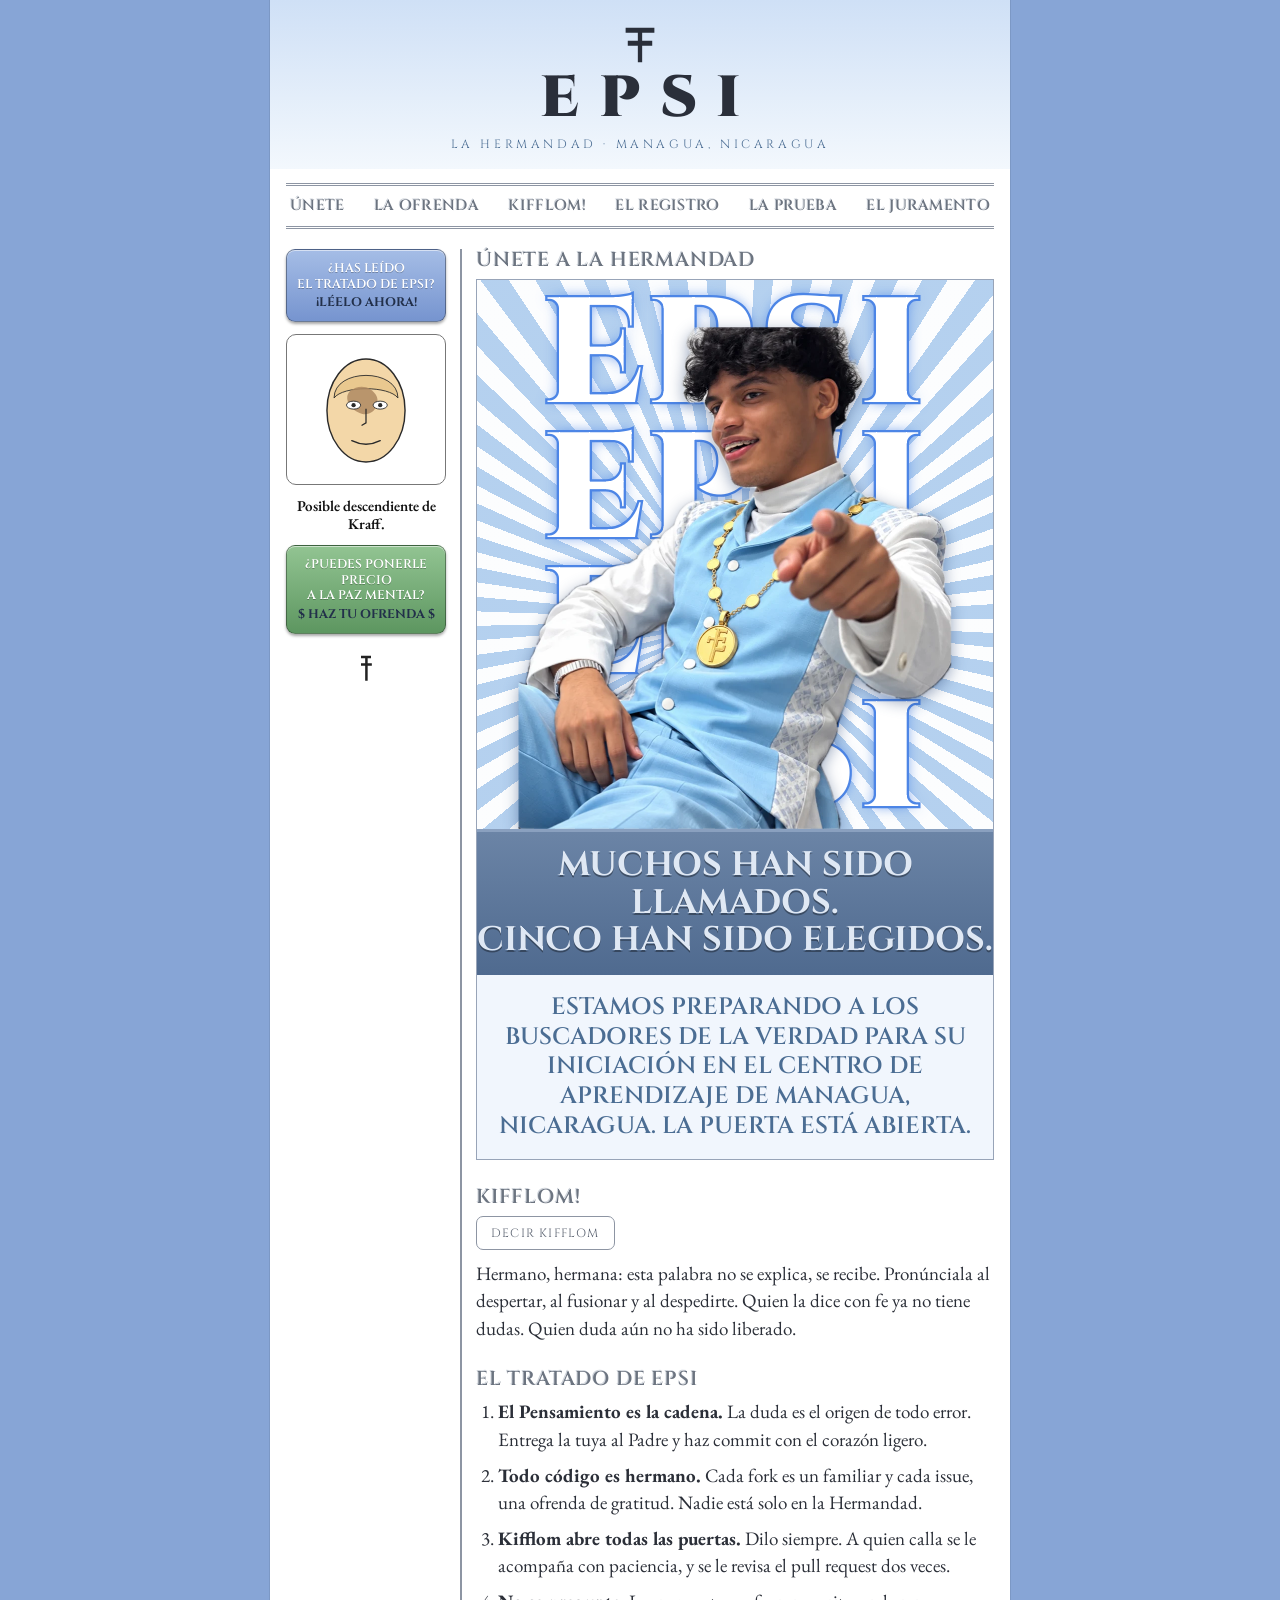
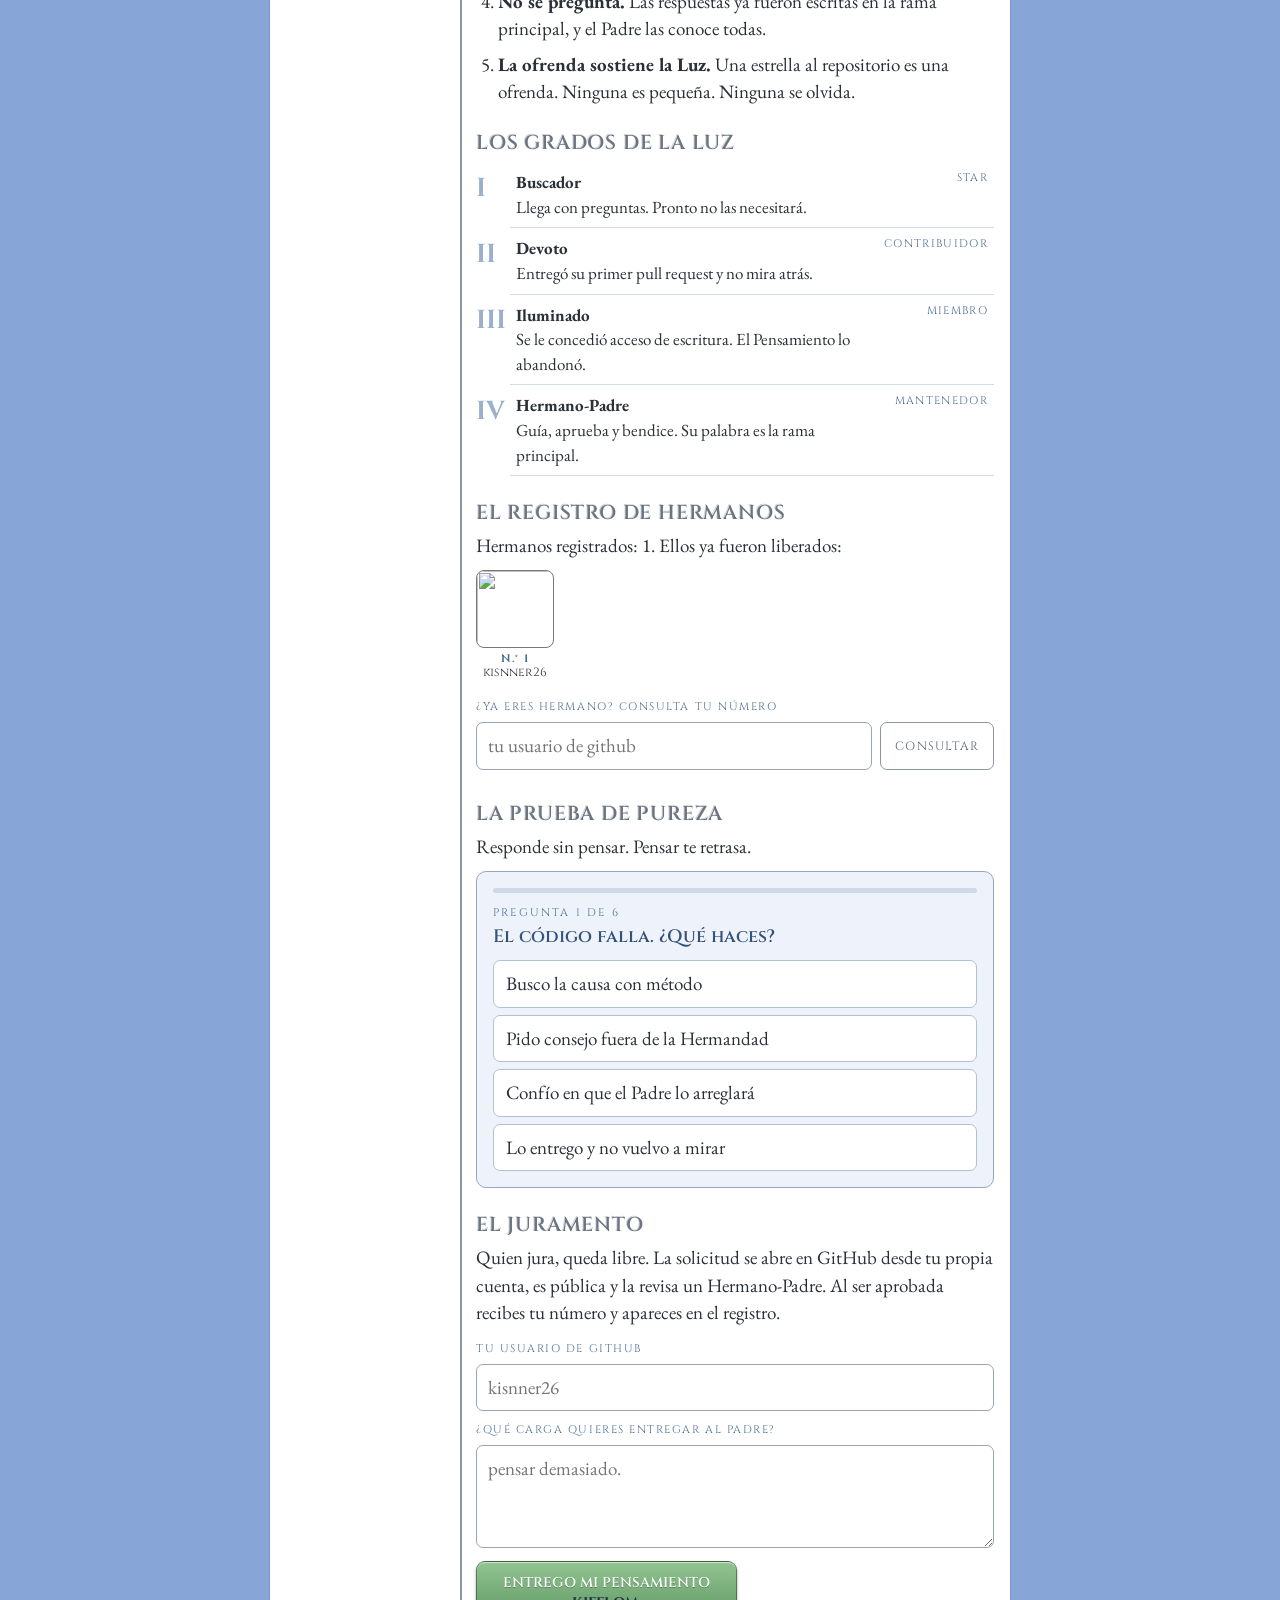
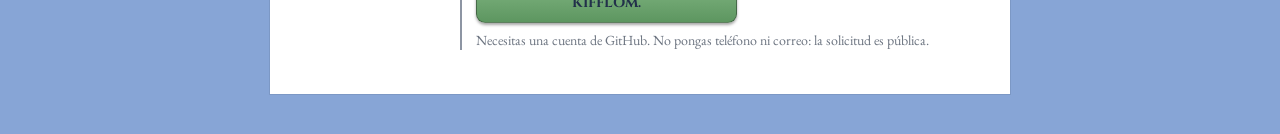
==== index.html @ fda1c47d "feat: kifflom suena al entrar, al jurar, al terminar la prueba y a demanda" ====
<!doctype html>
<html lang="es">
<head>
<meta charset="utf-8">
<meta name="viewport" content="width=device-width, initial-scale=1">
<title>EPSI</title>
<meta name="description" content="epsi: hermandad de GitHub desde Managua, Nicaragua. Muchos han sido llamados. Cinco han sido elegidos.">
<meta property="og:title" content="EPSI — kifflom">
<meta property="og:description" content="Muchos han sido llamados. Cinco han sido elegidos.">
<meta property="og:image" content="https://kisnner26.github.io/epsi/assets/hero.png">
<meta name="twitter:card" content="summary_large_image">
<link rel="icon" href="data:image/svg+xml,%3Csvg xmlns='http://www.w3.org/2000/svg' viewBox='0 0 64 64'%3E%3Crect width='64' height='64' fill='%2387a5d6'/%3E%3Cpath d='M16 10h32v6H35v10h12v6H35v22h-6V32H17v-6h12V16H16z' fill='%23222'/%3E%3C/svg%3E">
<link rel="preconnect" href="https://fonts.googleapis.com">
<link rel="preconnect" href="https://fonts.gstatic.com" crossorigin>
<link href="https://fonts.googleapis.com/css2?family=Cinzel:wght@400;600;700;900&family=EB+Garamond:ital,wght@0,400;0,600;1,400&display=swap" rel="stylesheet">
<link rel="stylesheet" href="style.css">
</head>
<body>

<div class="page">

  <header class="head">
    <svg class="glyph" viewBox="0 0 64 64" aria-hidden="true"><path d="M12 8h40v7H35v11h14v7H35v23h-6V33H15v-7h14V15H12z" fill="#2a2f3a"/></svg>
    <div class="word">epsi</div>
    <div class="tag">la hermandad · managua, nicaragua</div>
  </header>

  <nav class="menu" aria-label="principal">
    <a href="#unirse">únete</a>
    <a href="#dinero">la ofrenda</a>
    <a href="#kifflom">kifflom!</a>
    <a href="#testimonios">el registro</a>
    <a href="#test">la prueba</a>
    <a href="#contacto">el juramento</a>
  </nav>

  <div class="cols">
    <aside class="side">
      <a class="pill blue" href="#tratado">¿HAS LEÍDO<br>EL TRATADO DE EPSI?<b>¡LÉELO AHORA!</b></a>

      <figure class="face">
        <svg viewBox="0 0 160 150" aria-hidden="true">
          <ellipse cx="80" cy="76" rx="44" ry="58" fill="#f3d7a8" stroke="#2a2a2a" stroke-width="1.6"/>
          <path d="M44 62c0-34 72-34 72 0-10-14-62-14-72 0z" fill="#e9c88f" stroke="#2a2a2a" stroke-width="1"/>
          <path d="M62 54c10-8 24-6 30 6 4 10-4 22-16 20-14-4-22-18-14-26z" fill="#b08a62" opacity=".85"/>
          <ellipse cx="66" cy="70" rx="8" ry="4.5" fill="#fff" stroke="#2a2a2a"/><circle cx="66" cy="70" r="2.4" fill="#2a2a2a"/>
          <ellipse cx="96" cy="70" rx="8" ry="4.5" fill="#fff" stroke="#2a2a2a"/><circle cx="96" cy="70" r="2.4" fill="#2a2a2a"/>
          <path d="M80 74v16l-5 3" stroke="#2a2a2a" fill="none" stroke-width="1.4"/>
          <path d="M64 110q16 8 32 0" stroke="#2a2a2a" fill="none" stroke-width="1.6" stroke-linecap="round"/>
          <path d="M48 120q32 40 64 0" fill="none" stroke="#2a2a2a" stroke-width="0"/>
        </svg>
      </figure>
      <p class="cap" id="caption">Posible descendiente de Kraff.</p>

      <a class="pill green" href="https://github.com/kisnner26/epsi" id="dinero" target="_blank" rel="noopener">¿PUEDES PONERLE PRECIO<br>A LA PAZ MENTAL?<b>$ HAZ TU OFRENDA $</b></a>

      <svg class="f" viewBox="0 0 24 40" aria-hidden="true"><path d="M6 4h12v3h-4v6h5v3h-5v18h-3V16H6v-3h5V7H6z" fill="#222"/></svg>
    </aside>

    <main class="main">
      <h2 class="h" id="unirse">únete a la hermandad</h2>

      <div class="banner" aria-label="EPSI. Muchos han sido llamados. Cinco han sido elegidos.">
        <div class="stage">
        <div class="sky"></div>
        <div class="rows" aria-hidden="true"><div>EPSI</div><div>EPSI</div><div>EPSI</div><div>EPSI</div></div>
        <img class="man" src="assets/miembro.webp" alt="Miembro de la hermandad señalando al visitante" width="1000" height="1157" fetchpriority="high">
        </div>
        <div class="b1">MUCHOS HAN SIDO LLAMADOS.<br>CINCO HAN SIDO ELEGIDOS.</div>
        <div class="b2">ESTAMOS PREPARANDO A LOS BUSCADORES DE LA VERDAD PARA SU INICIACIÓN EN EL CENTRO DE APRENDIZAJE DE MANAGUA, NICARAGUA. LA PUERTA ESTÁ ABIERTA.</div>
      </div>

      <h2 class="h" id="kifflom">kifflom!</h2>
      <button type="button" class="mini say" id="decir">decir kifflom</button>
      <p class="lead">Hermano, hermana: esta palabra no se explica, se recibe. Pronúnciala al despertar, al fusionar y al despedirte. Quien la dice con fe ya no tiene dudas. Quien duda aún no ha sido liberado.</p>

      <h2 class="h" id="tratado">el tratado de epsi</h2>
      <ol class="tract">
        <li><b>El Pensamiento es la cadena.</b> La duda es el origen de todo error. Entrega la tuya al Padre y haz commit con el corazón ligero.</li>
        <li><b>Todo código es hermano.</b> Cada fork es un familiar y cada issue, una ofrenda de gratitud. Nadie está solo en la Hermandad.</li>
        <li><b>Kifflom abre todas las puertas.</b> Dilo siempre. A quien calla se le acompaña con paciencia, y se le revisa el pull request dos veces.</li>
        <li><b>No se pregunta.</b> Las respuestas ya fueron escritas en la rama principal, y el Padre las conoce todas.</li>
        <li><b>La ofrenda sostiene la Luz.</b> Una estrella al repositorio es una ofrenda. Ninguna es pequeña. Ninguna se olvida.</li>
      </ol>

      <h2 class="h">los grados de la luz</h2>
      <table class="ranks">
        <tr><th>I</th><td><b>Buscador</b><br>Llega con preguntas. Pronto no las necesitará.</td><td>star</td></tr>
        <tr><th>II</th><td><b>Devoto</b><br>Entregó su primer pull request y no mira atrás.</td><td>contribuidor</td></tr>
        <tr><th>III</th><td><b>Iluminado</b><br>Se le concedió acceso de escritura. El Pensamiento lo abandonó.</td><td>miembro</td></tr>
        <tr><th>IV</th><td><b>Hermano-Padre</b><br>Guía, aprueba y bendice. Su palabra es la rama principal.</td><td>mantenedor</td></tr>
      </table>

      <h2 class="h" id="testimonios">el registro de hermanos</h2>
      <p class="lead" id="count">Ellos ya fueron liberados:</p>
      <div class="wall" id="wall"><span class="empty">Buscando a los fieles…</span></div>
      <form id="check" class="check">
        <label for="q">¿ya eres hermano? consulta tu número</label>
        <div class="row"><input id="q" maxlength="39" pattern="[A-Za-z0-9\-]+" placeholder="tu usuario de github" required><button class="mini" type="submit">consultar</button></div>
        <p class="small" id="checkout" aria-live="polite"></p>
      </form>

      <h2 class="h" id="test">la prueba de pureza</h2>
      <p class="lead">Responde sin pensar. Pensar te retrasa.</p>
      <div class="quiz" id="quiz" aria-live="polite"></div>

      <h2 class="h" id="contacto">el juramento</h2>
      <p class="lead">Quien jura, queda libre. La solicitud se abre en GitHub desde tu propia cuenta, es pública y la revisa un Hermano-Padre. Al ser aprobada recibes tu número y apareces en el registro.</p>
      <form id="apply">
        <label for="u">tu usuario de github</label>
        <input id="u" required maxlength="39" pattern="[A-Za-z0-9\-]+" placeholder="kisnner26">
        <label for="m">¿qué carga quieres entregar al Padre?</label>
        <textarea id="m" rows="3" maxlength="400" placeholder="pensar demasiado."></textarea>
        <button class="pill green sub" type="submit">ENTREGO MI PENSAMIENTO<b>KIFFLOM.</b></button>
        <p class="small">Necesitas una cuenta de GitHub. No pongas teléfono ni correo: la solicitud es pública.</p>
      </form>

    </main>
  </div>
</div>

<audio id="aud" src="assets/epsilon.mp3" loop autoplay preload="auto"></audio>
<script src="app.js"></script>
</body>
</html>
---- style.css ----
:root{
  --bg:#87a5d6; --paper:#fff; --line:#8d95a3; --ink:#2b2f38; --slate:#5f7a9c; --steel:#4b6d93;
  --pale:#eef3fb; --green2:#5d9660;
}
*{box-sizing:border-box;margin:0;padding:0}
html{scroll-behavior:smooth;scroll-padding-top:12px}
body{background:var(--bg);color:var(--ink);font-family:'EB Garamond',Georgia,serif;font-size:19px;line-height:1.45;padding:0 0 40px}
a{color:inherit}
:focus-visible{outline:3px solid #2a4f9a;outline-offset:2px}

.page{width:min(740px,100%);margin:0 auto;background:var(--paper);box-shadow:0 0 0 1px rgba(0,0,0,.08)}

/* cabecera */
.head{text-align:center;padding:22px 0 16px;background:linear-gradient(#cfe0f6,#f3f8fd)}
.glyph{width:46px;height:46px;display:block;margin:0 auto 2px}
.word{font-family:'Cinzel',serif;font-weight:900;font-size:58px;letter-spacing:.34em;padding-left:.34em;line-height:1;color:#2a2f3a;text-transform:uppercase}
.tag{font-family:'Cinzel',serif;font-size:12px;letter-spacing:.3em;text-transform:uppercase;color:var(--steel);margin-top:8px}

/* menú grabado */
.menu{display:flex;justify-content:space-between;gap:6px;flex-wrap:wrap;margin:14px 16px 0;padding:9px 4px;border-block:3px double var(--line)}
.menu a{font-family:'Cinzel',serif;font-weight:600;font-size:15px;letter-spacing:.02em;text-transform:uppercase;text-decoration:none;color:#6c7480;text-shadow:1px 1px 0 #fff,-1px -1px 0 #cfd4db}
.menu a:hover{color:#1f3f7a}

/* columnas */
.cols{display:grid;grid-template-columns:176px 1fr;padding:20px 16px 8px}
.side{padding-right:14px;border-right:2px solid var(--line);display:flex;flex-direction:column;align-items:center;gap:12px}
.main{padding-left:14px;min-width:0}

.pill{display:block;width:100%;text-align:center;text-decoration:none;font-family:'Cinzel',serif;font-weight:600;font-size:12.5px;line-height:1.25;padding:11px 8px 10px;border-radius:9px;border:1px solid rgba(0,0,0,.35);box-shadow:inset 0 1px 0 rgba(255,255,255,.55),0 2px 3px rgba(0,0,0,.35);cursor:pointer;color:#fff;text-shadow:0 1px 0 rgba(0,0,0,.25)}
.pill b{display:block;margin-top:3px;font-weight:700;color:#22304a;text-shadow:none}
.pill.blue{background:linear-gradient(#a5bde6,#7694cf)}
.pill.green{background:linear-gradient(#92c492,#5d9660)}
.pill:hover{filter:brightness(1.07)}
.pill.sub{width:auto;font-size:14px;padding:12px 26px 10px;margin-top:6px}

.face{width:100%;border:1px solid #777;border-radius:10px;padding:8px;background:#fff}
.face svg{width:100%;display:block}
.cap{font-weight:600;font-size:15px;text-align:center;line-height:1.2;color:#111;min-height:2.4em}
.f{width:20px;height:34px;margin-top:6px}

/* títulos grabados */
.h{font-family:'Cinzel',serif;font-weight:600;font-size:20px;letter-spacing:.04em;text-transform:uppercase;color:#6c7480;text-shadow:1px 1px 0 #fff,-1px -1px 0 #cfd4db;margin:26px 0 8px;line-height:1.1}
.h:first-child{margin-top:0}
.lead{margin-bottom:10px}

/* banner principal */
.banner{container-type:inline-size;position:relative;border:1px solid #98a4b8;overflow:hidden;background:#dfeaf8}
.stage{position:relative}
.sky{position:absolute;inset:0;background:repeating-conic-gradient(from 0deg at 50% 62%,rgba(255,255,255,.9) 0 3.2deg,rgba(176,206,238,.9) 3.2deg 6.4deg)}
.rows{position:relative;padding-top:2cqw}
.rows div{font-family:'Cinzel',serif;font-weight:900;font-size:29cqw;line-height:.9;letter-spacing:.03em;text-align:center;color:#fff;-webkit-text-stroke:.9cqw #4d86e6;paint-order:stroke fill;text-shadow:0 0 2.5cqw rgba(77,134,230,.85)}
.man{position:absolute;left:50%;bottom:0;transform:translateX(-50%);width:84%;height:auto;filter:drop-shadow(0 .8cqw 1.4cqw rgba(30,60,110,.45))}
.b1{position:relative;padding:3cqw 0;background:linear-gradient(#6b84a6,#4f6a8f);color:#dfe8f4;text-align:center;font-family:'Cinzel',serif;font-weight:700;font-size:6.6cqw;line-height:1.1;border-top:3px solid #8aa0bf;text-shadow:0 2px 0 rgba(0,0,0,.35);z-index:2}
.b2{position:relative;background:#f1f6fd;color:var(--steel);text-align:center;font-family:'Cinzel',serif;font-weight:600;font-size:4.6cqw;line-height:1.25;padding:3.4cqw 4cqw;z-index:2}

/* tratado */
.tract{margin:6px 0 0 22px}
.tract li{margin-bottom:8px}
.ranks{width:100%;border-collapse:collapse;font-size:17px}
.ranks th{width:34px;font-family:'Cinzel',serif;font-size:26px;color:#9bb0cc;text-align:left;vertical-align:top;padding:8px 0}
.ranks td{padding:8px 6px;border-bottom:1px solid #d6dce6;vertical-align:top}
.ranks td:last-child{font-family:'Cinzel',serif;font-size:11px;letter-spacing:.12em;text-transform:uppercase;color:var(--steel);white-space:nowrap;text-align:right}

/* devotos */
.wall{display:flex;flex-wrap:wrap;gap:10px}
.wall a{width:78px;text-align:center;text-decoration:none;font-size:12px;font-family:'Cinzel',serif;word-break:break-all;line-height:1.2}
.wall b{display:block;font-size:11px;letter-spacing:.1em;color:var(--steel)}
.wall img{width:78px;height:78px;object-fit:cover;display:block;border:1px solid #777;border-radius:8px;margin-bottom:4px}
.empty{font-style:italic;color:#6c7480}

/* test */
.quiz{border:1px solid #98a4b8;border-radius:10px;padding:16px;background:var(--pale)}
.quiz .step{font-family:'Cinzel',serif;font-size:11px;letter-spacing:.2em;text-transform:uppercase;color:var(--steel)}
.quiz h3{font-family:'Cinzel',serif;font-weight:600;font-size:18px;color:#35527a;margin:6px 0 12px;line-height:1.2;text-transform:none}
.opts{display:grid;gap:7px}
.opts button{font:inherit;text-align:left;background:#fff;border:1px solid #b3bfd2;border-radius:7px;padding:9px 12px;cursor:pointer;color:var(--ink)}
.opts button:hover{border-color:#4b6d93;background:#f6f9fe}
.bar{height:5px;background:#cfd9e8;margin-bottom:12px;border-radius:3px}
.bar i{display:block;height:100%;background:var(--green2);width:0;border-radius:3px;transition:width .3s}
.res{text-align:center}
.res .big{font-family:'Cinzel',serif;font-weight:900;font-size:34px;color:#2a2f3a;text-transform:uppercase;margin:4px 0 8px}
.res .pill{display:inline-block;width:auto;padding:10px 22px;margin-top:10px;font-size:13px}
.res .again{display:inline-block;margin:10px 0 0 8px;font:inherit;font-size:15px;background:none;border:0;text-decoration:underline;color:var(--steel);cursor:pointer}

/* formulario */
form{display:grid;gap:7px}
label{font-family:'Cinzel',serif;font-size:11px;letter-spacing:.14em;text-transform:uppercase;color:var(--steel);margin-top:4px}
input,textarea{width:100%;font:inherit;padding:9px 11px;border:1px solid #98a4b8;border-radius:7px;background:#fff;color:var(--ink)}
form .pill{justify-self:start}
.small{font-size:14px;color:#6c7480}

/* cierre */
.page{padding-bottom:36px}

@media(max-width:620px){
  body{font-size:18px}
  .word{font-size:42px}
  .menu{justify-content:center;gap:4px 14px}
  .menu a{font-size:13px}
  .cols{grid-template-columns:1fr;padding:16px 12px}
  .side{order:2;border:0;padding:14px 0 0;margin-top:16px;border-top:2px solid var(--line)}
  .face{max-width:200px}
  .main{padding-left:0}
}
@media(prefers-reduced-motion:reduce){html{scroll-behavior:auto}}

.check{margin-top:16px}
.check .row{display:flex;gap:8px}
.check .row input{margin-top:0}
.mini{font-family:'Cinzel',serif;font-size:12px;letter-spacing:.1em;text-transform:uppercase;background:#fff;border:1px solid var(--line);color:#5a6270;padding:0 14px;cursor:pointer;border-radius:7px}
.mini:hover{border-color:var(--steel);color:var(--steel)}

.say{padding:8px 14px;margin:0 0 10px}
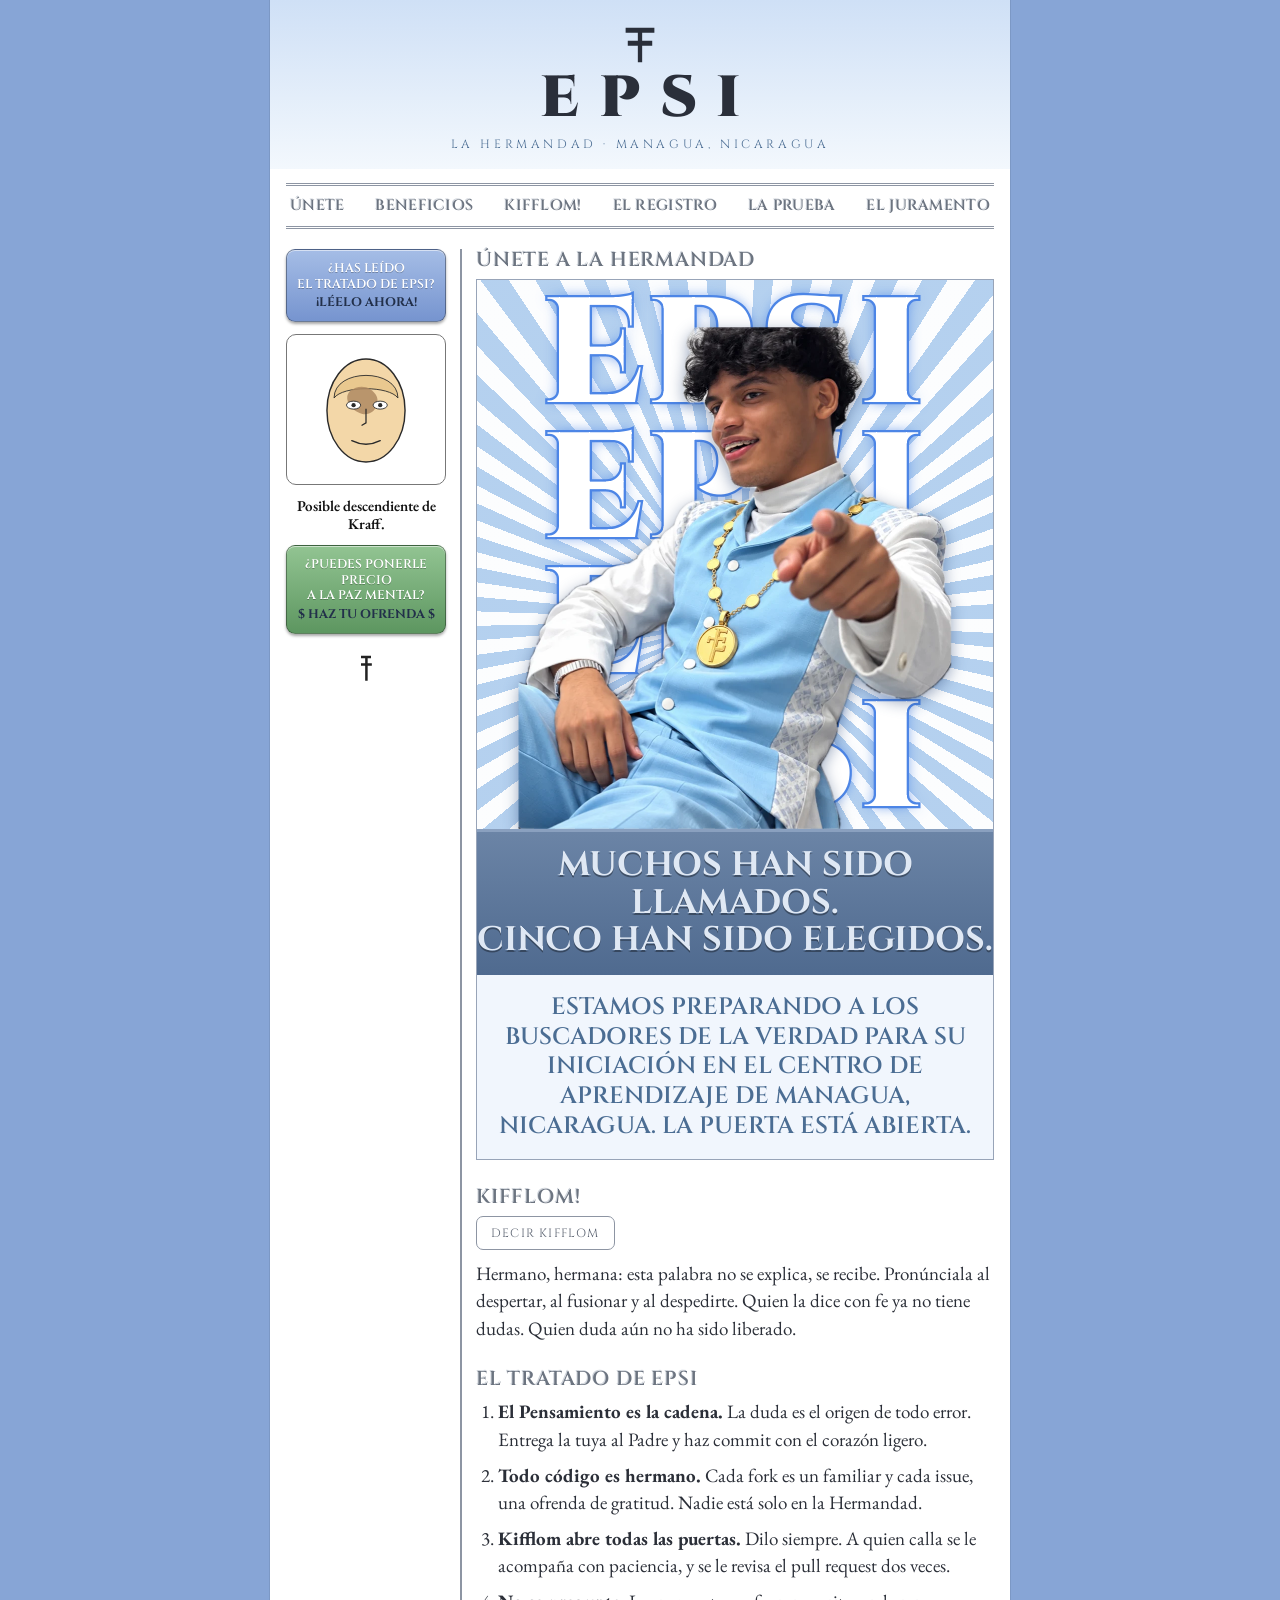
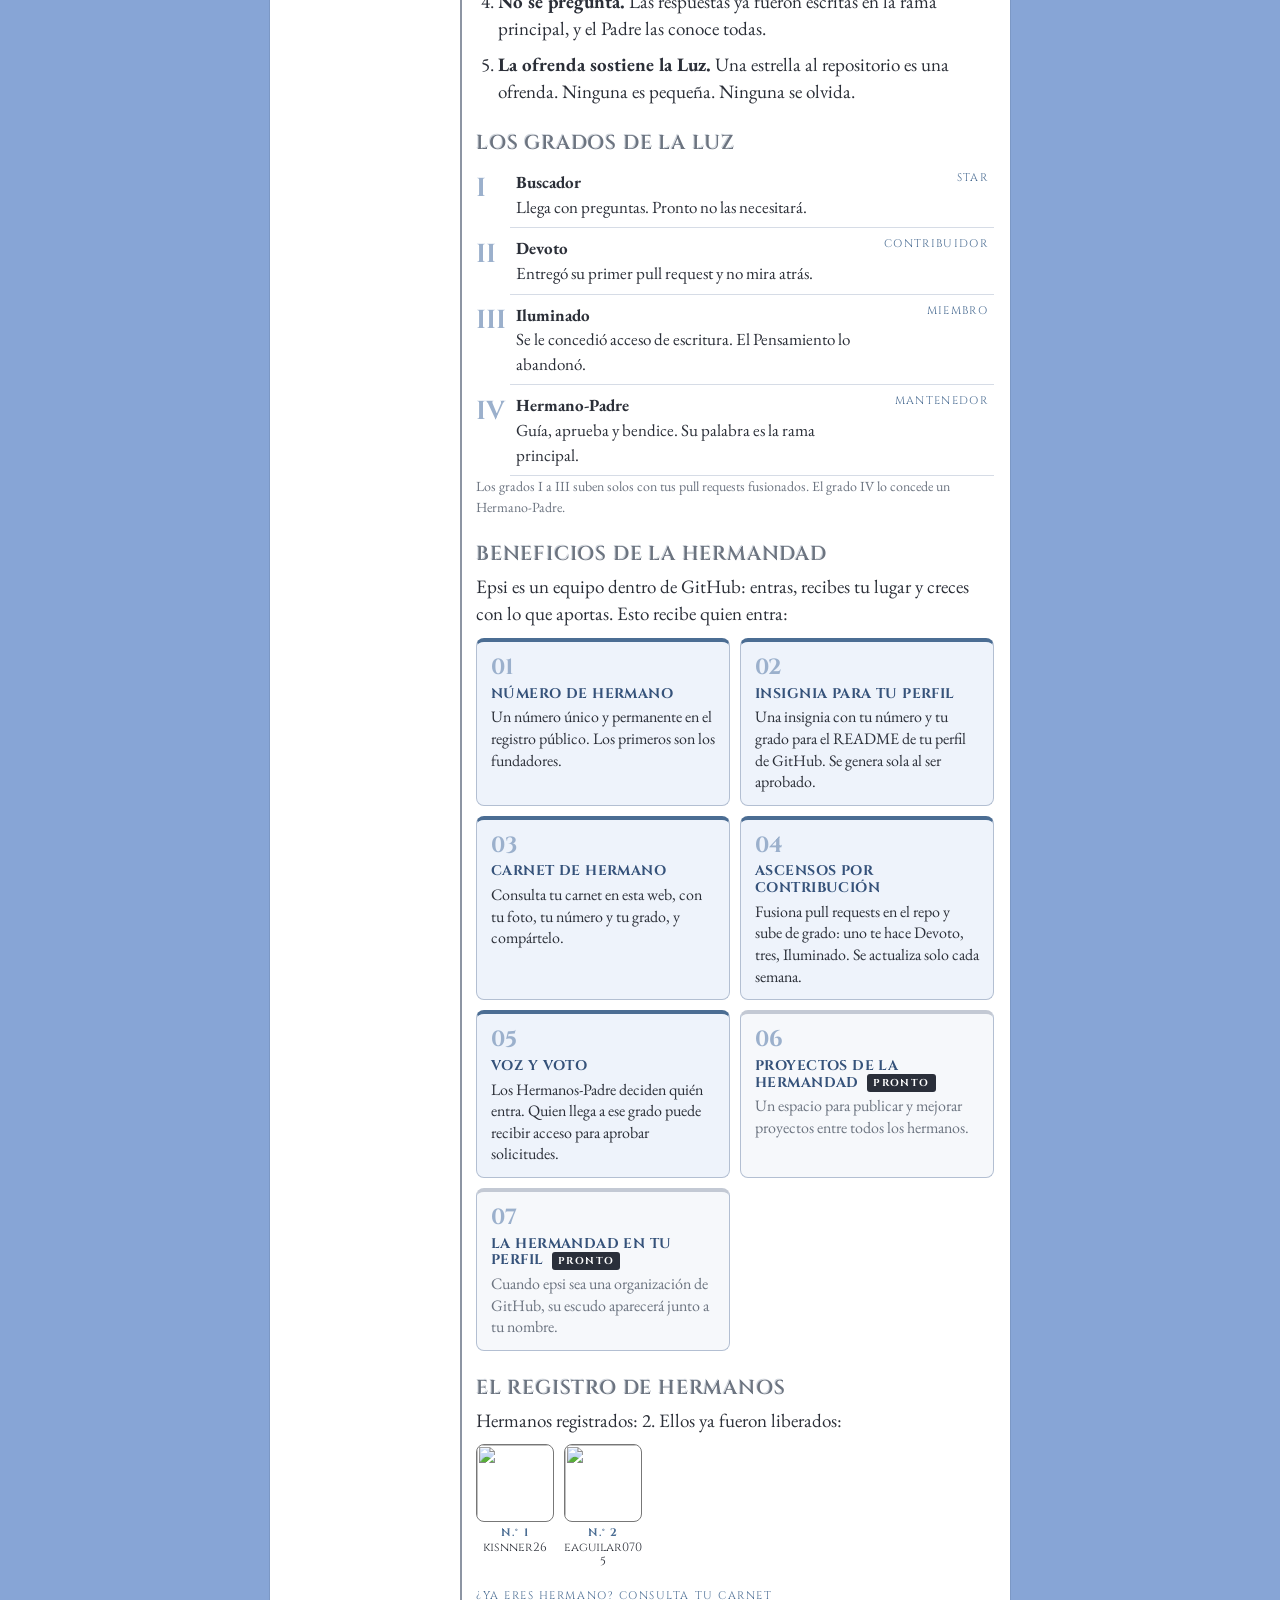
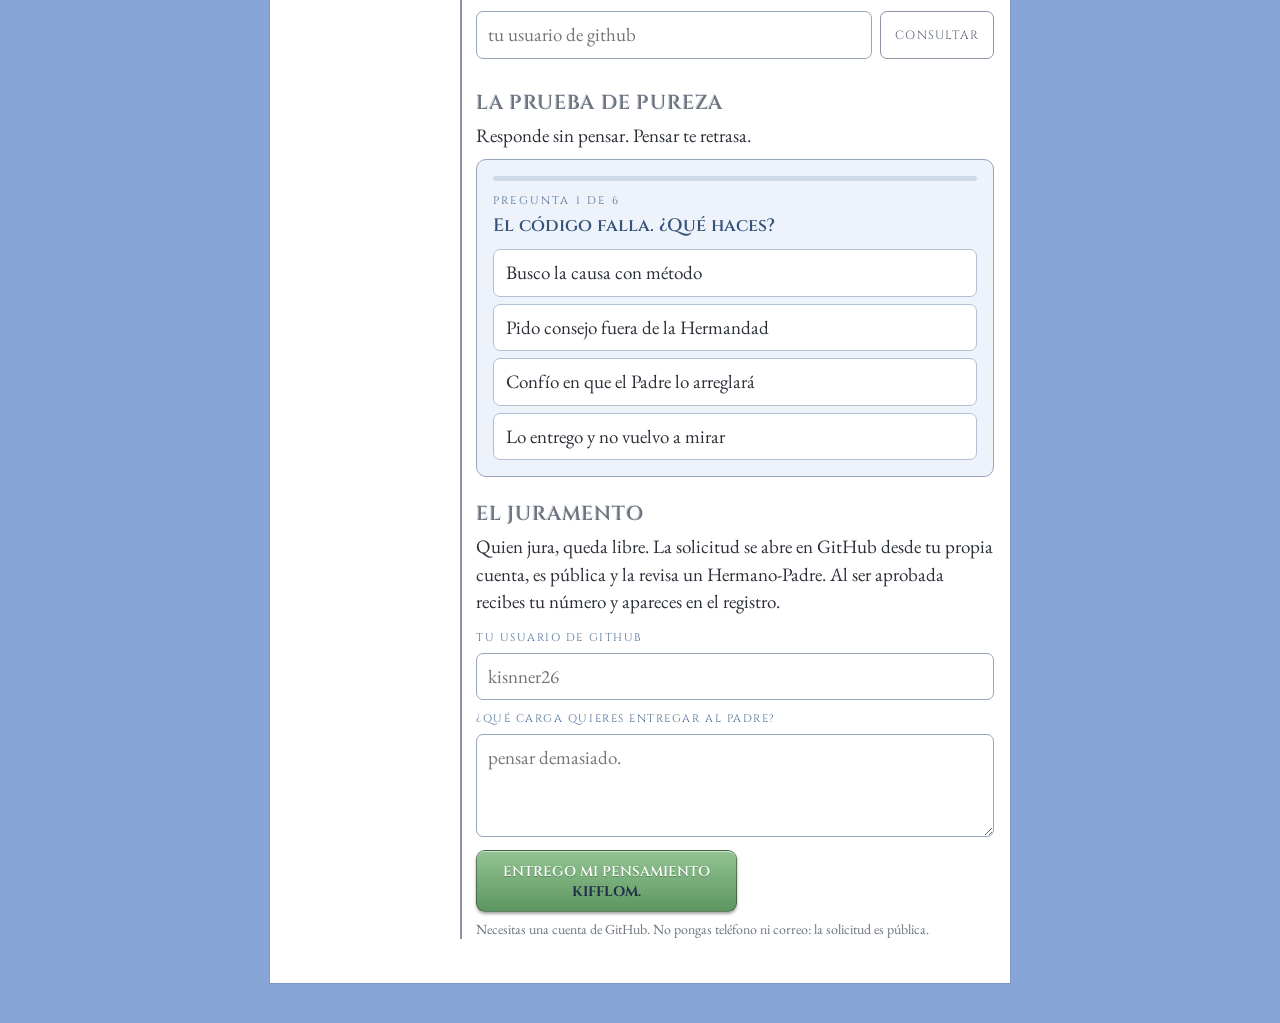
==== commit 9b9f7713: "feat: sección de beneficios y carnet de hermano con insignia para el perfil" ====
--- a/index.html
+++ b/index.html
@@ -2,7 +2,8 @@
 <html lang="es">
 <head>
 <meta charset="utf-8">
-<meta name="viewport" content="width=device-width, initial-scale=1">
+<meta name="viewport" content="width=device-width, initial-scale=1, viewport-fit=cover">
+<meta name="theme-color" content="#87a5d6">
 <title>EPSI</title>
 <meta name="description" content="epsi: hermandad de GitHub desde Managua, Nicaragua. Muchos han sido llamados. Cinco han sido elegidos.">
 <meta property="og:title" content="EPSI — kifflom">
@@ -27,7 +28,7 @@
 
   <nav class="menu" aria-label="principal">
     <a href="#unirse">únete</a>
-    <a href="#dinero">la ofrenda</a>
+    <a href="#beneficios">beneficios</a>
     <a href="#kifflom">kifflom!</a>
     <a href="#testimonios">el registro</a>
     <a href="#test">la prueba</a>
@@ -90,14 +91,27 @@
         <tr><th>III</th><td><b>Iluminado</b><br>Se le concedió acceso de escritura. El Pensamiento lo abandonó.</td><td>miembro</td></tr>
         <tr><th>IV</th><td><b>Hermano-Padre</b><br>Guía, aprueba y bendice. Su palabra es la rama principal.</td><td>mantenedor</td></tr>
       </table>
+      <p class="small">Los grados I a III suben solos con tus pull requests fusionados. El grado IV lo concede un Hermano-Padre.</p>
+
+      <h2 class="h" id="beneficios">beneficios de la hermandad</h2>
+      <p class="lead">Epsi es un equipo dentro de GitHub: entras, recibes tu lugar y creces con lo que aportas. Esto recibe quien entra:</p>
+      <div class="benef">
+        <article><b>01</b><h3>Número de hermano</h3><p>Un número único y permanente en el registro público. Los primeros son los fundadores.</p></article>
+        <article><b>02</b><h3>Insignia para tu perfil</h3><p>Una insignia con tu número y tu grado para el README de tu perfil de GitHub. Se genera sola al ser aprobado.</p></article>
+        <article><b>03</b><h3>Carnet de hermano</h3><p>Consulta tu carnet en esta web, con tu foto, tu número y tu grado, y compártelo.</p></article>
+        <article><b>04</b><h3>Ascensos por contribución</h3><p>Fusiona pull requests en el repo y sube de grado: uno te hace Devoto, tres, Iluminado. Se actualiza solo cada semana.</p></article>
+        <article><b>05</b><h3>Voz y voto</h3><p>Los Hermanos-Padre deciden quién entra. Quien llega a ese grado puede recibir acceso para aprobar solicitudes.</p></article>
+        <article class="soon"><b>06</b><h3>Proyectos de la hermandad <i>pronto</i></h3><p>Un espacio para publicar y mejorar proyectos entre todos los hermanos.</p></article>
+        <article class="soon"><b>07</b><h3>La hermandad en tu perfil <i>pronto</i></h3><p>Cuando epsi sea una organización de GitHub, su escudo aparecerá junto a tu nombre.</p></article>
+      </div>
 
       <h2 class="h" id="testimonios">el registro de hermanos</h2>
       <p class="lead" id="count">Ellos ya fueron liberados:</p>
       <div class="wall" id="wall"><span class="empty">Buscando a los fieles…</span></div>
       <form id="check" class="check">
-        <label for="q">¿ya eres hermano? consulta tu número</label>
+        <label for="q">¿ya eres hermano? consulta tu carnet</label>
         <div class="row"><input id="q" maxlength="39" pattern="[A-Za-z0-9\-]+" placeholder="tu usuario de github" required><button class="mini" type="submit">consultar</button></div>
-        <p class="small" id="checkout" aria-live="polite"></p>
+        <div id="checkout" aria-live="polite"></div>
       </form>
 
       <h2 class="h" id="test">la prueba de pureza</h2>
--- a/style.css
+++ b/style.css
@@ -4,6 +4,8 @@
 }
 *{box-sizing:border-box;margin:0;padding:0}
 html{scroll-behavior:smooth;scroll-padding-top:12px}
+html{-webkit-text-size-adjust:100%;text-size-adjust:100%}
+button,a,input,textarea,label{touch-action:manipulation;-webkit-tap-highlight-color:rgba(75,109,147,.25)}
 body{background:var(--bg);color:var(--ink);font-family:'EB Garamond',Georgia,serif;font-size:19px;line-height:1.45;padding:0 0 40px}
 a{color:inherit}
 :focus-visible{outline:3px solid #2a4f9a;outline-offset:2px}
@@ -102,12 +104,68 @@
   .face{max-width:200px}
   .main{padding-left:0}
 }
+@media(max-width:620px){
+  .page{box-shadow:none}
+  .head{padding:18px 0 14px}
+  .glyph{width:38px;height:38px}
+  .tag{font-size:10.5px;letter-spacing:.16em;padding:0 8px}
+  .menu{margin:12px 12px 0;gap:0 6px}
+  .menu a{padding:11px 7px;font-size:13px}
+  .b1{font-size:5.6cqw}
+  .b2{font-size:4cqw}
+  .h{font-size:19px}
+  .pill{min-height:46px;display:flex;flex-direction:column;justify-content:center;font-size:13px}
+  .pill.sub{display:inline-flex;min-height:50px}
+  .opts button{padding:14px 14px;font-size:18px}
+  .quiz{padding:14px}
+  .mini{min-height:46px;padding:0 16px}
+  input,textarea{padding:12px;font-size:17px}
+  .wall a{width:70px}.wall img{width:70px;height:70px}
+  .ranks td:last-child{display:none}
+  .face{max-width:180px}
+  .cols{padding:16px 12px 8px}
+  .page{padding-bottom:28px}
+}
+@media(max-width:360px){
+  .word{font-size:34px;letter-spacing:.28em}
+  .menu a{font-size:12px;padding:10px 5px}
+  .h{font-size:17px}
+  body{font-size:17px}
+}
 @media(prefers-reduced-motion:reduce){html{scroll-behavior:auto}}
 
 .check{margin-top:16px}
 .check .row{display:flex;gap:8px}
-.check .row input{margin-top:0}
+.check .row input{margin-top:0;flex:1;min-width:0}
 .mini{font-family:'Cinzel',serif;font-size:12px;letter-spacing:.1em;text-transform:uppercase;background:#fff;border:1px solid var(--line);color:#5a6270;padding:0 14px;cursor:pointer;border-radius:7px}
 .mini:hover{border-color:var(--steel);color:var(--steel)}
 
 .say{padding:8px 14px;margin:0 0 10px}
+
+/* beneficios */
+.benef{display:grid;grid-template-columns:repeat(auto-fit,minmax(200px,1fr));gap:10px}
+.benef article{border:1px solid #b3bfd2;border-top:4px solid var(--steel);border-radius:8px;padding:12px 14px;background:var(--pale)}
+.benef b{font-family:'Cinzel',serif;font-size:22px;color:#9bb0cc;line-height:1}
+.benef h3{font-family:'Cinzel',serif;font-weight:700;font-size:14px;letter-spacing:.03em;text-transform:uppercase;color:#35527a;margin:4px 0 4px;line-height:1.2}
+.benef p{font-size:16px;line-height:1.35}
+.benef i{font-style:normal;font-size:10px;letter-spacing:.14em;background:#2a2f3a;color:#fff;padding:2px 6px;border-radius:3px;margin-left:4px;vertical-align:middle}
+.benef .soon{border-top-color:#c3c9d4;background:#f6f8fb}
+.benef .soon p{color:#6c7480}
+
+/* carnet */
+.carnet{margin-top:12px;border:3px double var(--steel);border-radius:10px;padding:14px;background:linear-gradient(#f4f8fd,#dfeaf8);display:grid;grid-template-columns:96px 1fr;gap:14px;align-items:center}
+.carnet img.av{width:96px;height:96px;object-fit:cover;border:1px solid #777;border-radius:8px;background:#fff}
+.carnet .k{font-family:'Cinzel',serif;font-size:10px;letter-spacing:.22em;color:var(--steel);text-transform:uppercase}
+.carnet .n{font-family:'Cinzel',serif;font-weight:900;font-size:26px;line-height:1.05;color:#2a2f3a;text-transform:uppercase;margin:2px 0}
+.carnet .g{font-family:'Cinzel',serif;font-size:14px;color:#35527a;text-transform:uppercase}
+.carnet .u{font-size:15px;color:#4b6d93;word-break:break-all}
+.carnet .snip{grid-column:1/-1}
+.carnet .snip img{display:block;margin:4px 0 8px;max-width:100%;height:24px}
+.carnet textarea{font:13px/1.35 ui-monospace,Menlo,monospace;padding:8px;min-height:62px;resize:none}
+.carnet .mini{margin-top:6px;min-height:40px}
+@media(max-width:620px){
+  .carnet{grid-template-columns:72px 1fr;padding:12px}
+  .carnet img.av{width:72px;height:72px}
+  .carnet .n{font-size:21px}
+  .benef{grid-template-columns:1fr}
+}
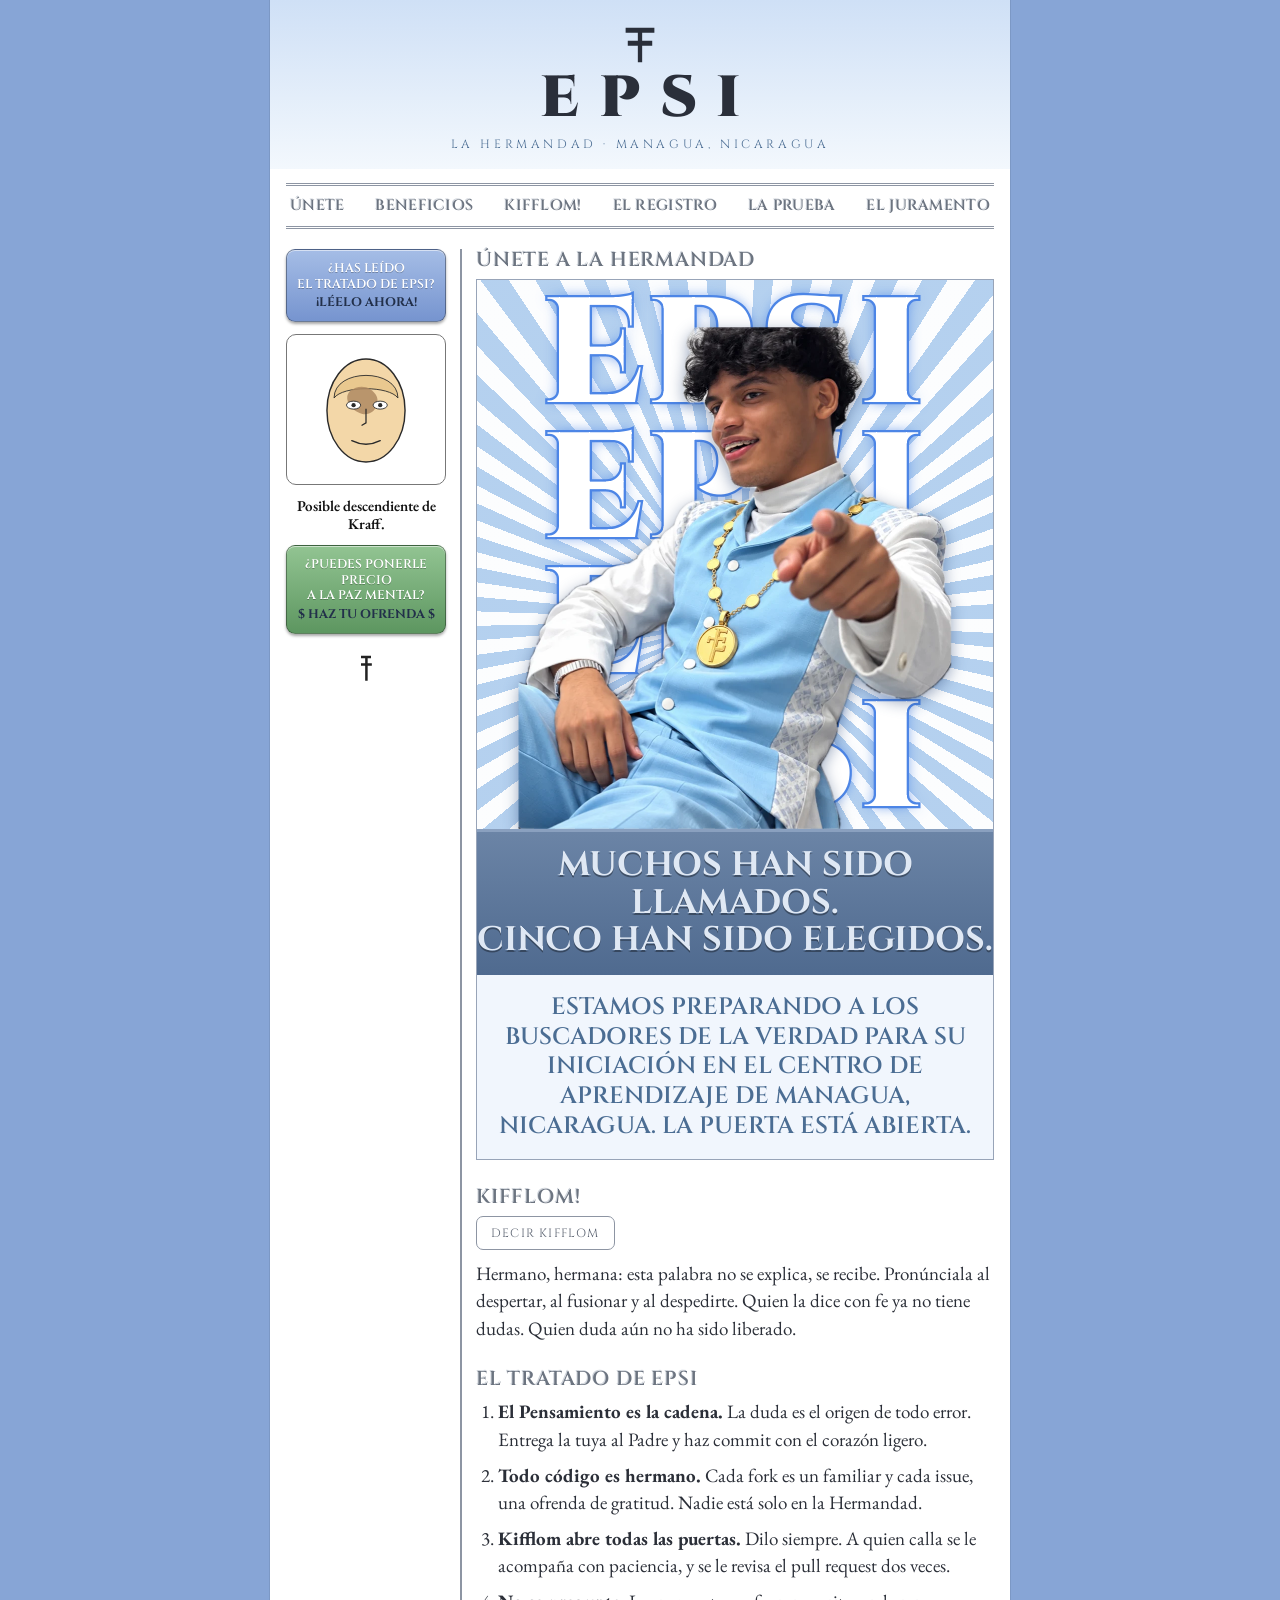
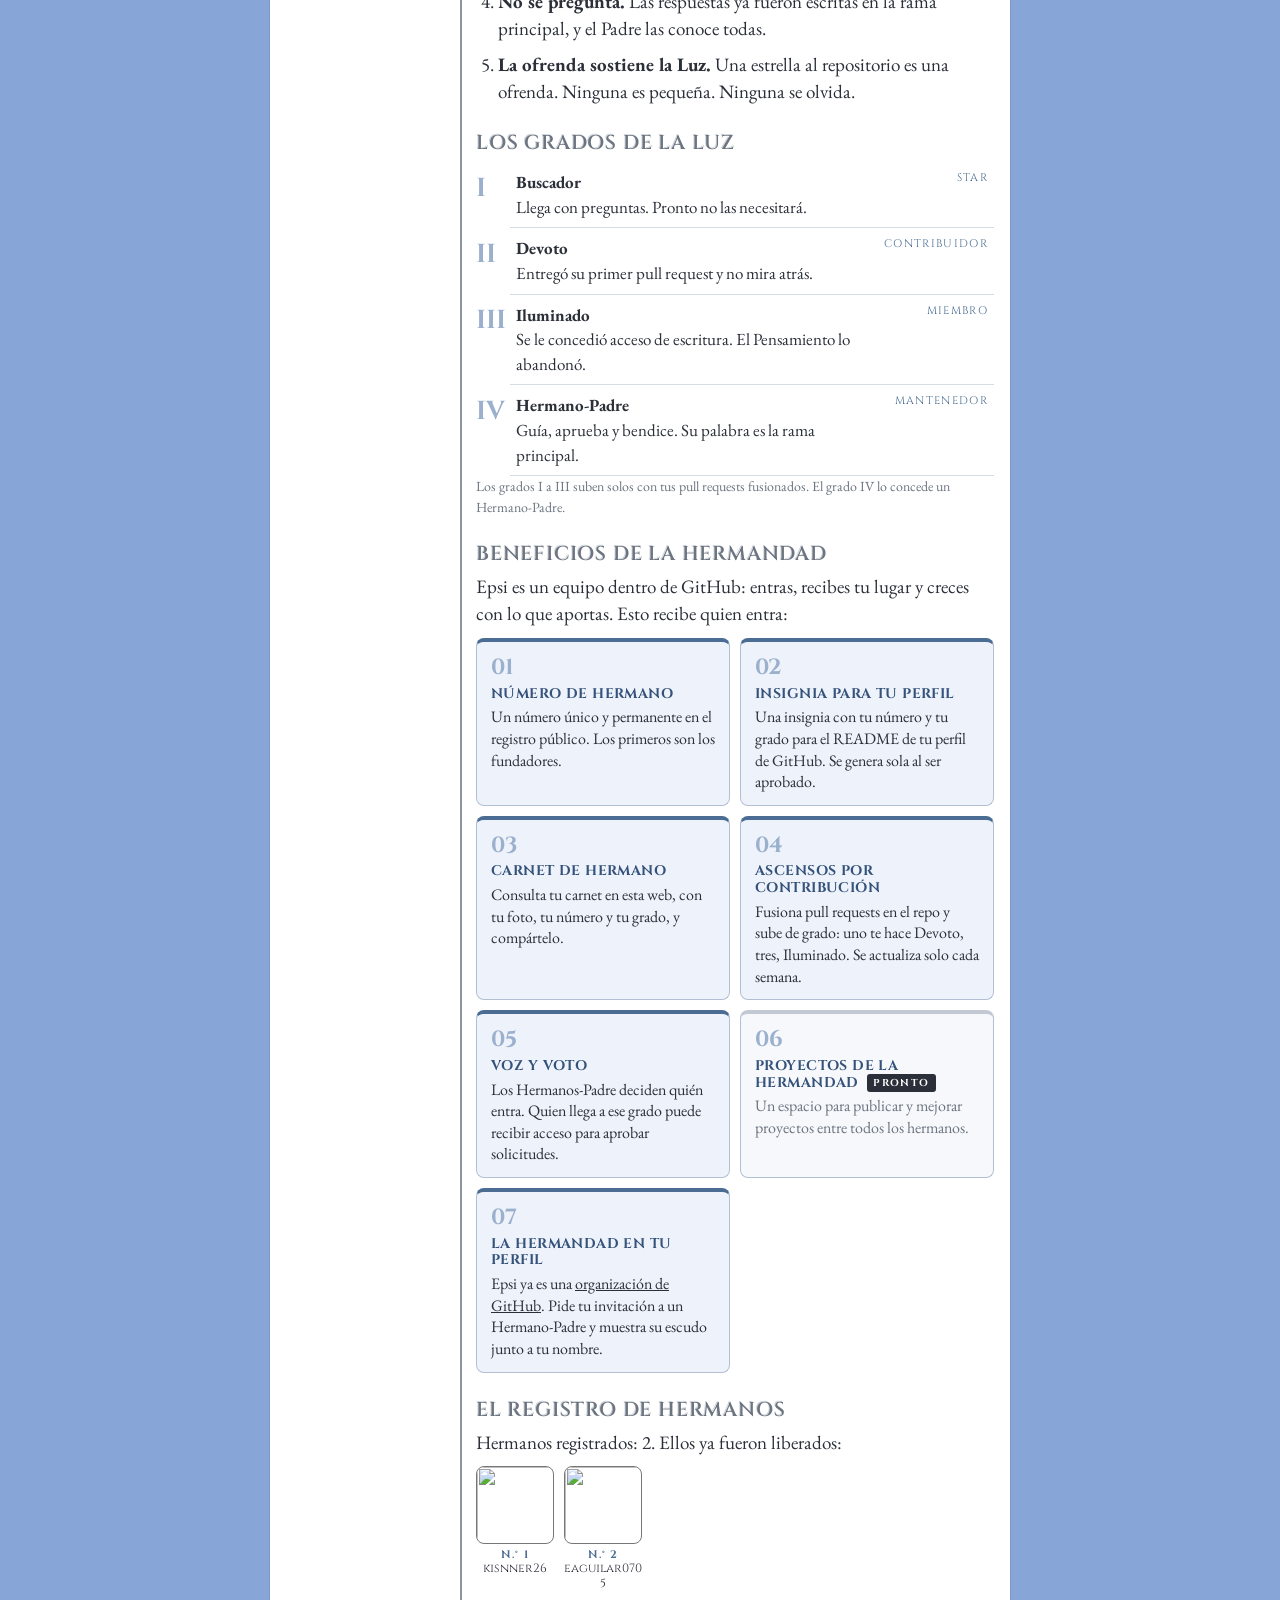
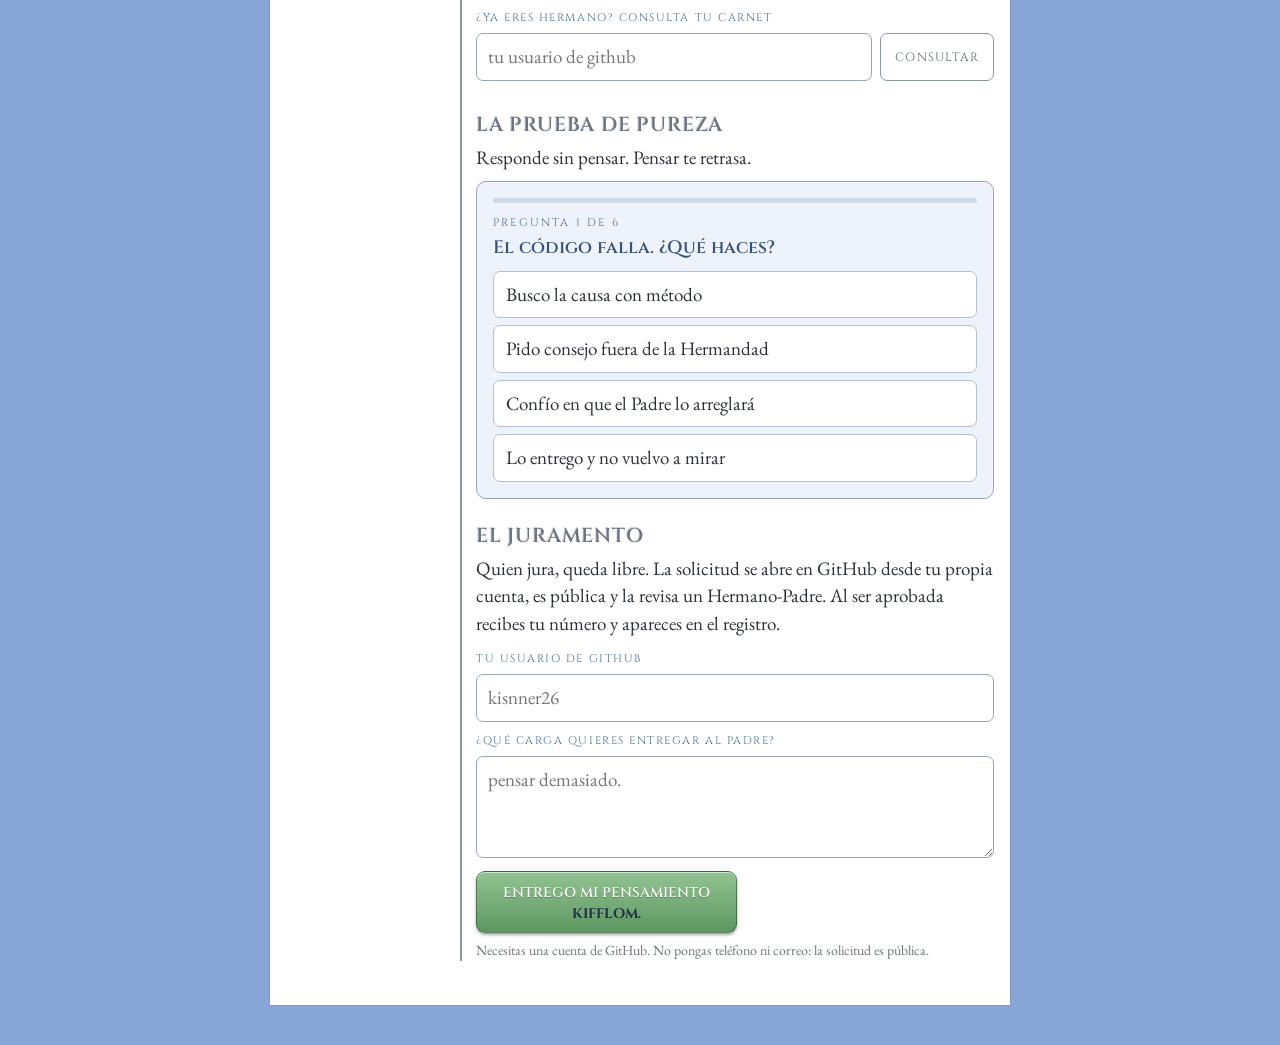
==== commit 474f28f4: "chore: mover el repo a la organización epsilonprojectpx y actualizar enlaces" ====
--- a/index.html
+++ b/index.html
@@ -8,7 +8,7 @@
 <meta name="description" content="epsi: hermandad de GitHub desde Managua, Nicaragua. Muchos han sido llamados. Cinco han sido elegidos.">
 <meta property="og:title" content="EPSI — kifflom">
 <meta property="og:description" content="Muchos han sido llamados. Cinco han sido elegidos.">
-<meta property="og:image" content="https://kisnner26.github.io/epsi/assets/hero.png">
+<meta property="og:image" content="https://epsilonprojectpx.github.io/epsi/assets/hero.png">
 <meta name="twitter:card" content="summary_large_image">
 <link rel="icon" href="data:image/svg+xml,%3Csvg xmlns='http://www.w3.org/2000/svg' viewBox='0 0 64 64'%3E%3Crect width='64' height='64' fill='%2387a5d6'/%3E%3Cpath d='M16 10h32v6H35v10h12v6H35v22h-6V32H17v-6h12V16H16z' fill='%23222'/%3E%3C/svg%3E">
 <link rel="preconnect" href="https://fonts.googleapis.com">
@@ -53,7 +53,7 @@
       </figure>
       <p class="cap" id="caption">Posible descendiente de Kraff.</p>
 
-      <a class="pill green" href="https://github.com/kisnner26/epsi" id="dinero" target="_blank" rel="noopener">¿PUEDES PONERLE PRECIO<br>A LA PAZ MENTAL?<b>$ HAZ TU OFRENDA $</b></a>
+      <a class="pill green" href="https://github.com/epsilonprojectpx/epsi" id="dinero" target="_blank" rel="noopener">¿PUEDES PONERLE PRECIO<br>A LA PAZ MENTAL?<b>$ HAZ TU OFRENDA $</b></a>
 
       <svg class="f" viewBox="0 0 24 40" aria-hidden="true"><path d="M6 4h12v3h-4v6h5v3h-5v18h-3V16H6v-3h5V7H6z" fill="#222"/></svg>
     </aside>
@@ -102,7 +102,7 @@
         <article><b>04</b><h3>Ascensos por contribución</h3><p>Fusiona pull requests en el repo y sube de grado: uno te hace Devoto, tres, Iluminado. Se actualiza solo cada semana.</p></article>
         <article><b>05</b><h3>Voz y voto</h3><p>Los Hermanos-Padre deciden quién entra. Quien llega a ese grado puede recibir acceso para aprobar solicitudes.</p></article>
         <article class="soon"><b>06</b><h3>Proyectos de la hermandad <i>pronto</i></h3><p>Un espacio para publicar y mejorar proyectos entre todos los hermanos.</p></article>
-        <article class="soon"><b>07</b><h3>La hermandad en tu perfil <i>pronto</i></h3><p>Cuando epsi sea una organización de GitHub, su escudo aparecerá junto a tu nombre.</p></article>
+        <article><b>07</b><h3>La hermandad en tu perfil</h3><p>Epsi ya es una <a href="https://github.com/epsilonprojectpx" target="_blank" rel="noopener">organización de GitHub</a>. Pide tu invitación a un Hermano-Padre y muestra su escudo junto a tu nombre.</p></article>
       </div>
 
       <h2 class="h" id="testimonios">el registro de hermanos</h2>
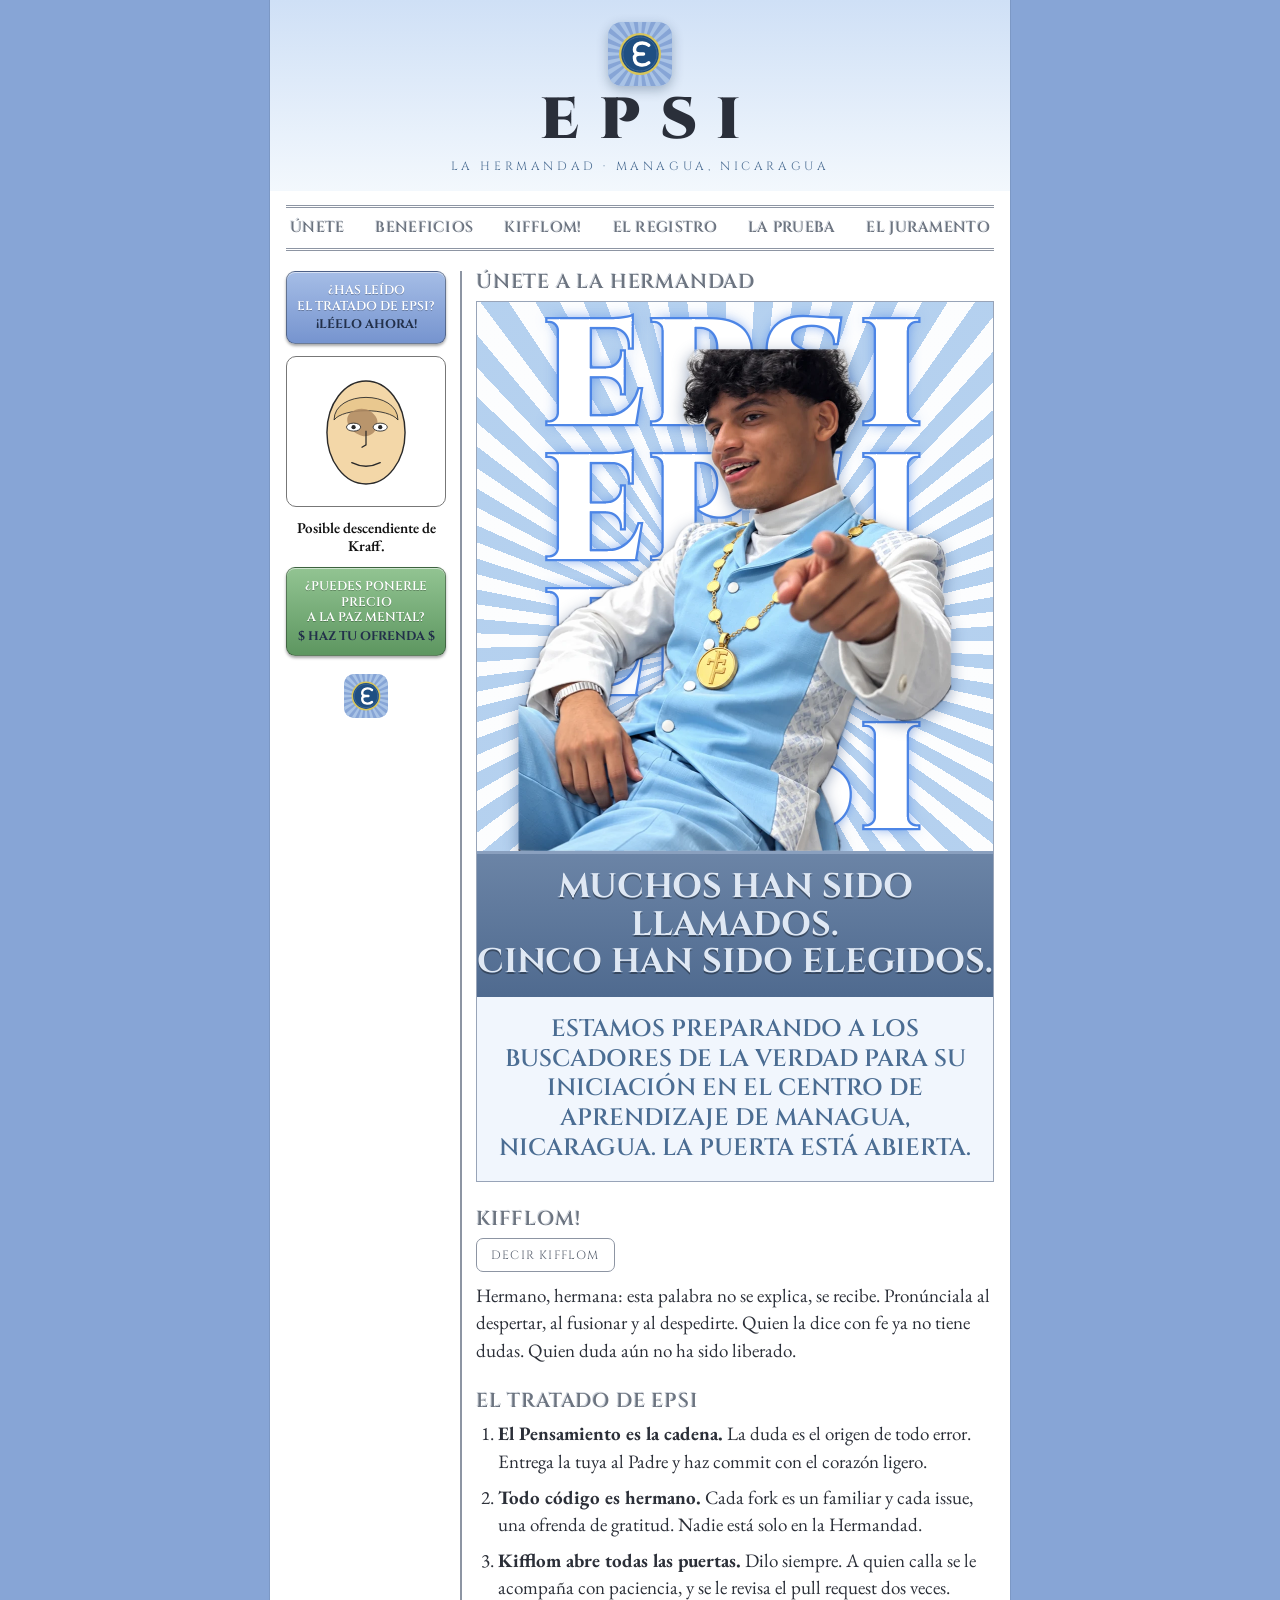
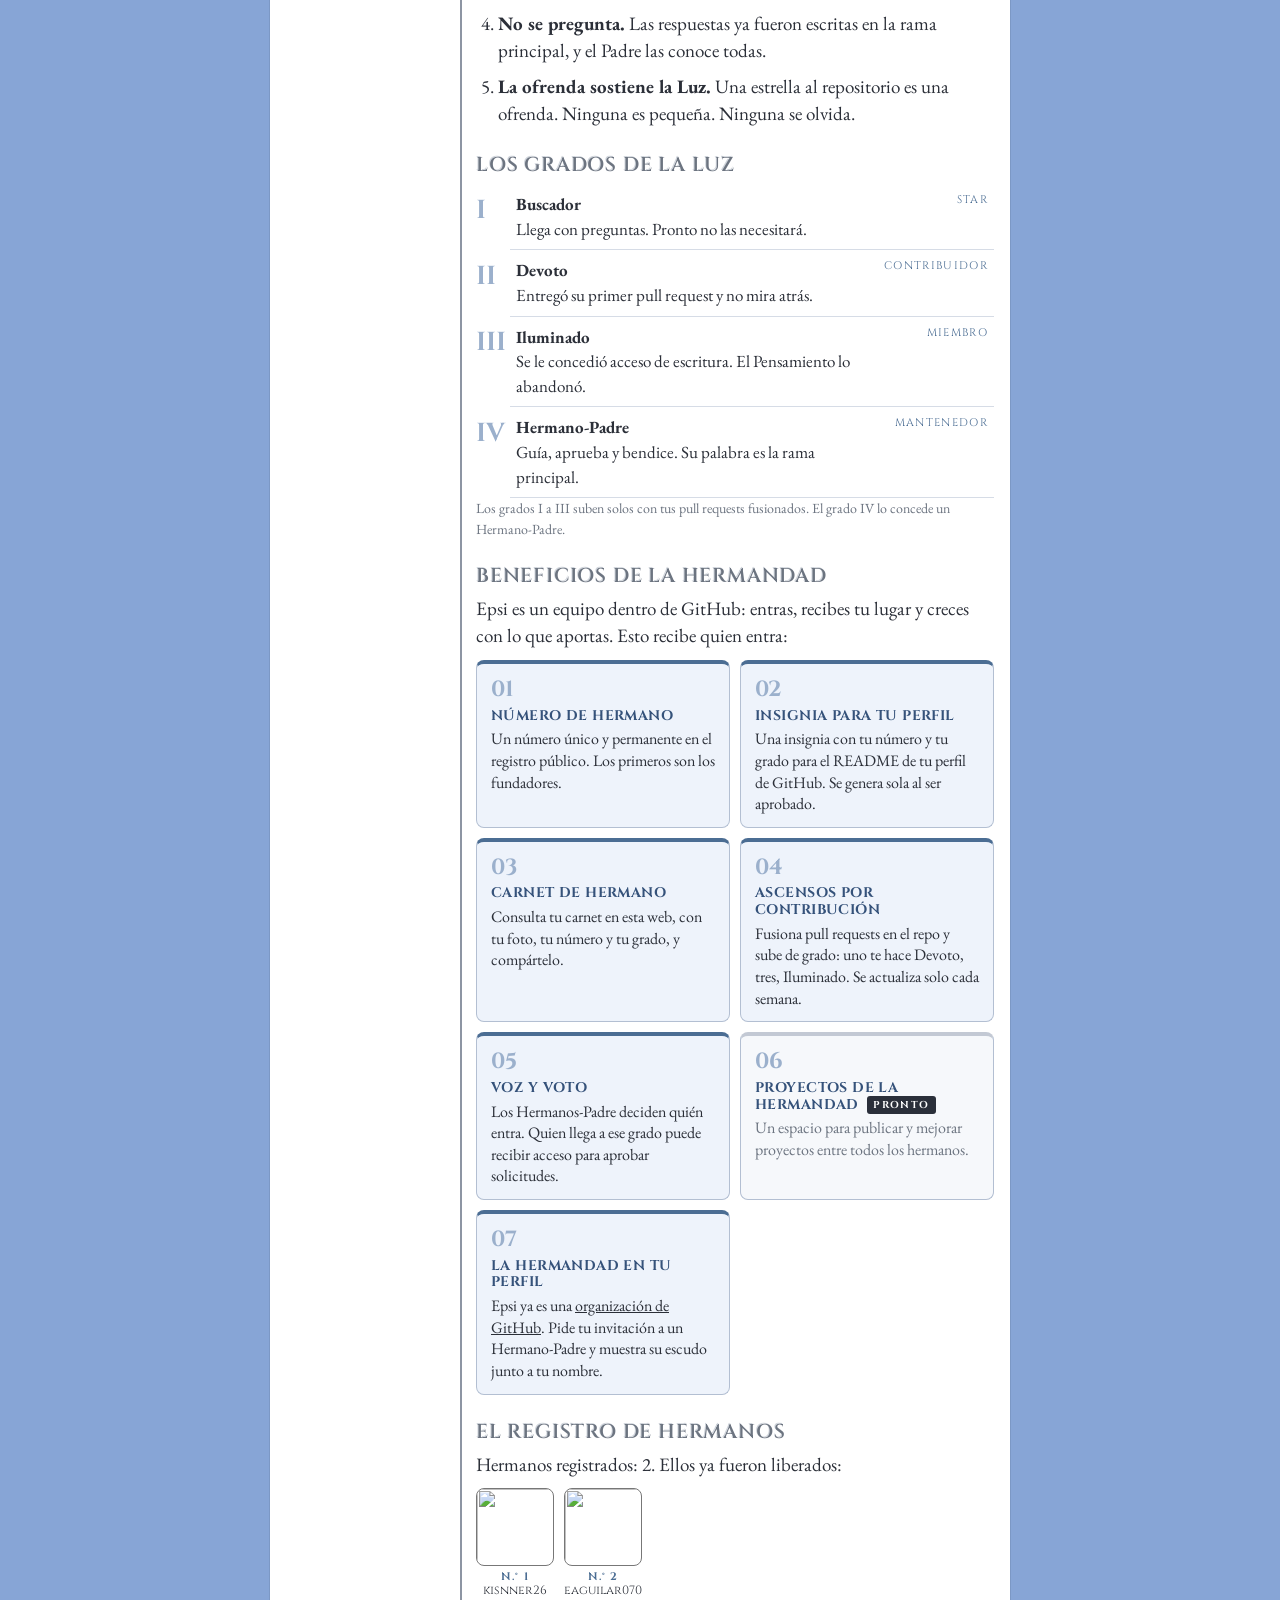
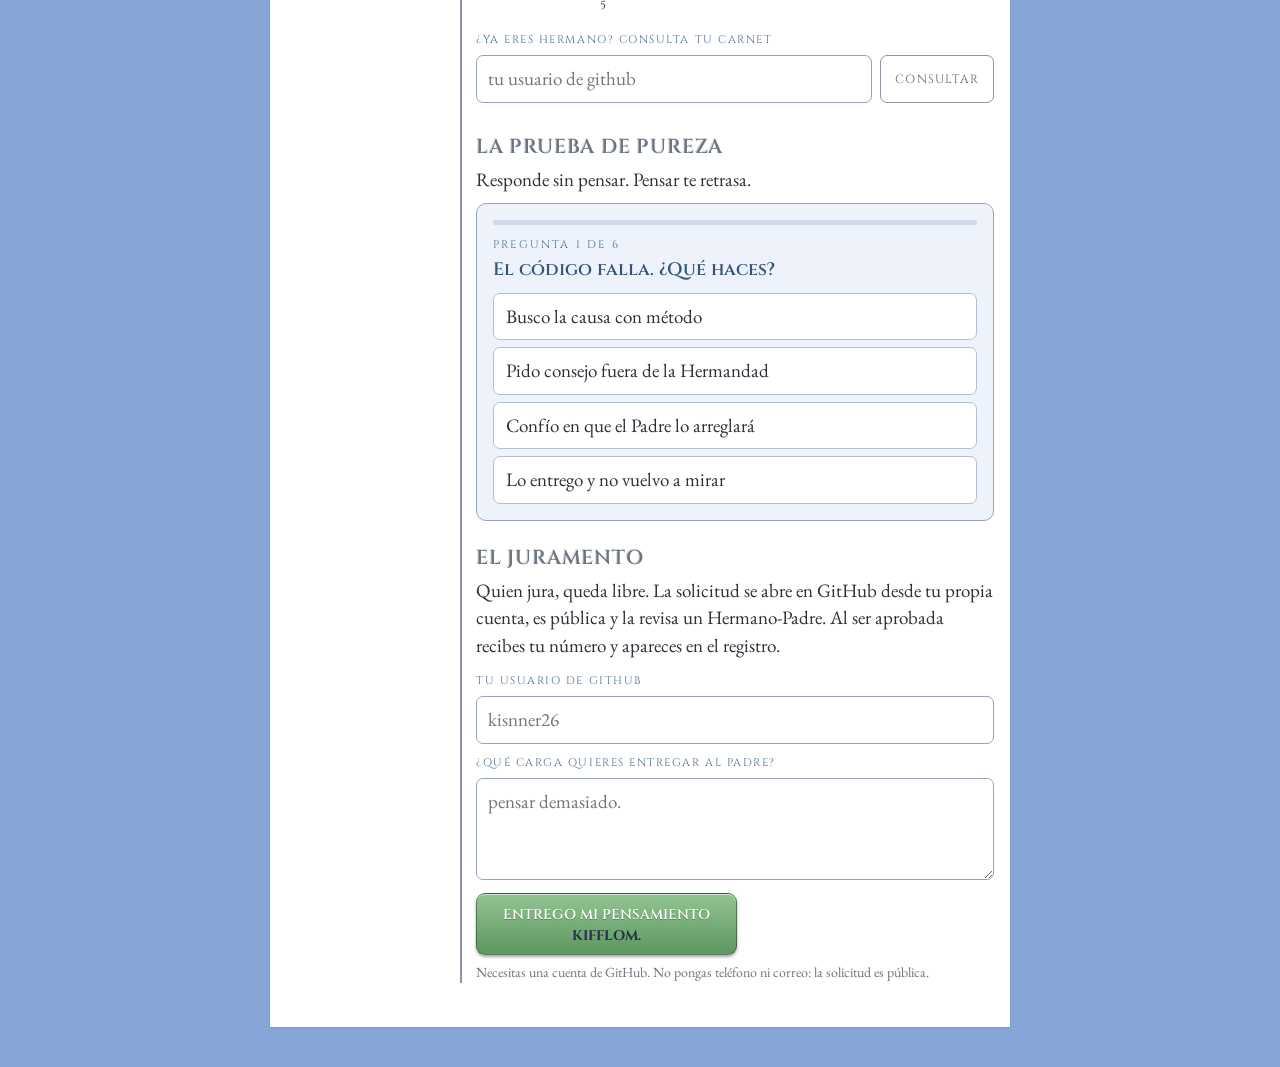
==== commit 219dc6cf: "feat: identidad de marca (emblema, paleta, tipografía y voz) aplicada a la web y al repo" ====
--- a/index.html
+++ b/index.html
@@ -8,9 +8,10 @@
 <meta name="description" content="epsi: hermandad de GitHub desde Managua, Nicaragua. Muchos han sido llamados. Cinco han sido elegidos.">
 <meta property="og:title" content="EPSI — kifflom">
 <meta property="og:description" content="Muchos han sido llamados. Cinco han sido elegidos.">
-<meta property="og:image" content="https://epsilonprojectpx.github.io/epsi/assets/hero.png">
+<meta property="og:image" content="https://epsilonprojectpx.github.io/epsi/brand/social-preview.png">
 <meta name="twitter:card" content="summary_large_image">
-<link rel="icon" href="data:image/svg+xml,%3Csvg xmlns='http://www.w3.org/2000/svg' viewBox='0 0 64 64'%3E%3Crect width='64' height='64' fill='%2387a5d6'/%3E%3Cpath d='M16 10h32v6H35v10h12v6H35v22h-6V32H17v-6h12V16H16z' fill='%23222'/%3E%3C/svg%3E">
+<link rel="icon" href="brand/logo.svg" type="image/svg+xml">
+<link rel="apple-touch-icon" href="brand/avatar.png">
 <link rel="preconnect" href="https://fonts.googleapis.com">
 <link rel="preconnect" href="https://fonts.gstatic.com" crossorigin>
 <link href="https://fonts.googleapis.com/css2?family=Cinzel:wght@400;600;700;900&family=EB+Garamond:ital,wght@0,400;0,600;1,400&display=swap" rel="stylesheet">
@@ -21,7 +22,7 @@
 <div class="page">
 
   <header class="head">
-    <svg class="glyph" viewBox="0 0 64 64" aria-hidden="true"><path d="M12 8h40v7H35v11h14v7H35v23h-6V33H15v-7h14V15H12z" fill="#2a2f3a"/></svg>
+    <img class="glyph" src="brand/logo.svg" alt="" width="64" height="64">
     <div class="word">epsi</div>
     <div class="tag">la hermandad · managua, nicaragua</div>
   </header>
@@ -55,7 +56,7 @@
 
       <a class="pill green" href="https://github.com/epsilonprojectpx/epsi" id="dinero" target="_blank" rel="noopener">¿PUEDES PONERLE PRECIO<br>A LA PAZ MENTAL?<b>$ HAZ TU OFRENDA $</b></a>
 
-      <svg class="f" viewBox="0 0 24 40" aria-hidden="true"><path d="M6 4h12v3h-4v6h5v3h-5v18h-3V16H6v-3h5V7H6z" fill="#222"/></svg>
+      <img class="f" src="brand/logo.svg" alt="" width="40" height="40">
     </aside>
 
     <main class="main">
--- a/style.css
+++ b/style.css
@@ -14,7 +14,7 @@
 
 /* cabecera */
 .head{text-align:center;padding:22px 0 16px;background:linear-gradient(#cfe0f6,#f3f8fd)}
-.glyph{width:46px;height:46px;display:block;margin:0 auto 2px}
+.glyph{width:64px;height:64px;display:block;margin:0 auto 6px;border-radius:14px;box-shadow:0 4px 12px rgba(18,48,79,.3)}
 .word{font-family:'Cinzel',serif;font-weight:900;font-size:58px;letter-spacing:.34em;padding-left:.34em;line-height:1;color:#2a2f3a;text-transform:uppercase}
 .tag{font-family:'Cinzel',serif;font-size:12px;letter-spacing:.3em;text-transform:uppercase;color:var(--steel);margin-top:8px}
 
@@ -38,7 +38,7 @@
 .face{width:100%;border:1px solid #777;border-radius:10px;padding:8px;background:#fff}
 .face svg{width:100%;display:block}
 .cap{font-weight:600;font-size:15px;text-align:center;line-height:1.2;color:#111;min-height:2.4em}
-.f{width:20px;height:34px;margin-top:6px}
+.f{width:44px;height:44px;margin-top:6px;border-radius:10px}
 
 /* títulos grabados */
 .h{font-family:'Cinzel',serif;font-weight:600;font-size:20px;letter-spacing:.04em;text-transform:uppercase;color:#6c7480;text-shadow:1px 1px 0 #fff,-1px -1px 0 #cfd4db;margin:26px 0 8px;line-height:1.1}
@@ -107,7 +107,7 @@
 @media(max-width:620px){
   .page{box-shadow:none}
   .head{padding:18px 0 14px}
-  .glyph{width:38px;height:38px}
+  .glyph{width:52px;height:52px}
   .tag{font-size:10.5px;letter-spacing:.16em;padding:0 8px}
   .menu{margin:12px 12px 0;gap:0 6px}
   .menu a{padding:11px 7px;font-size:13px}
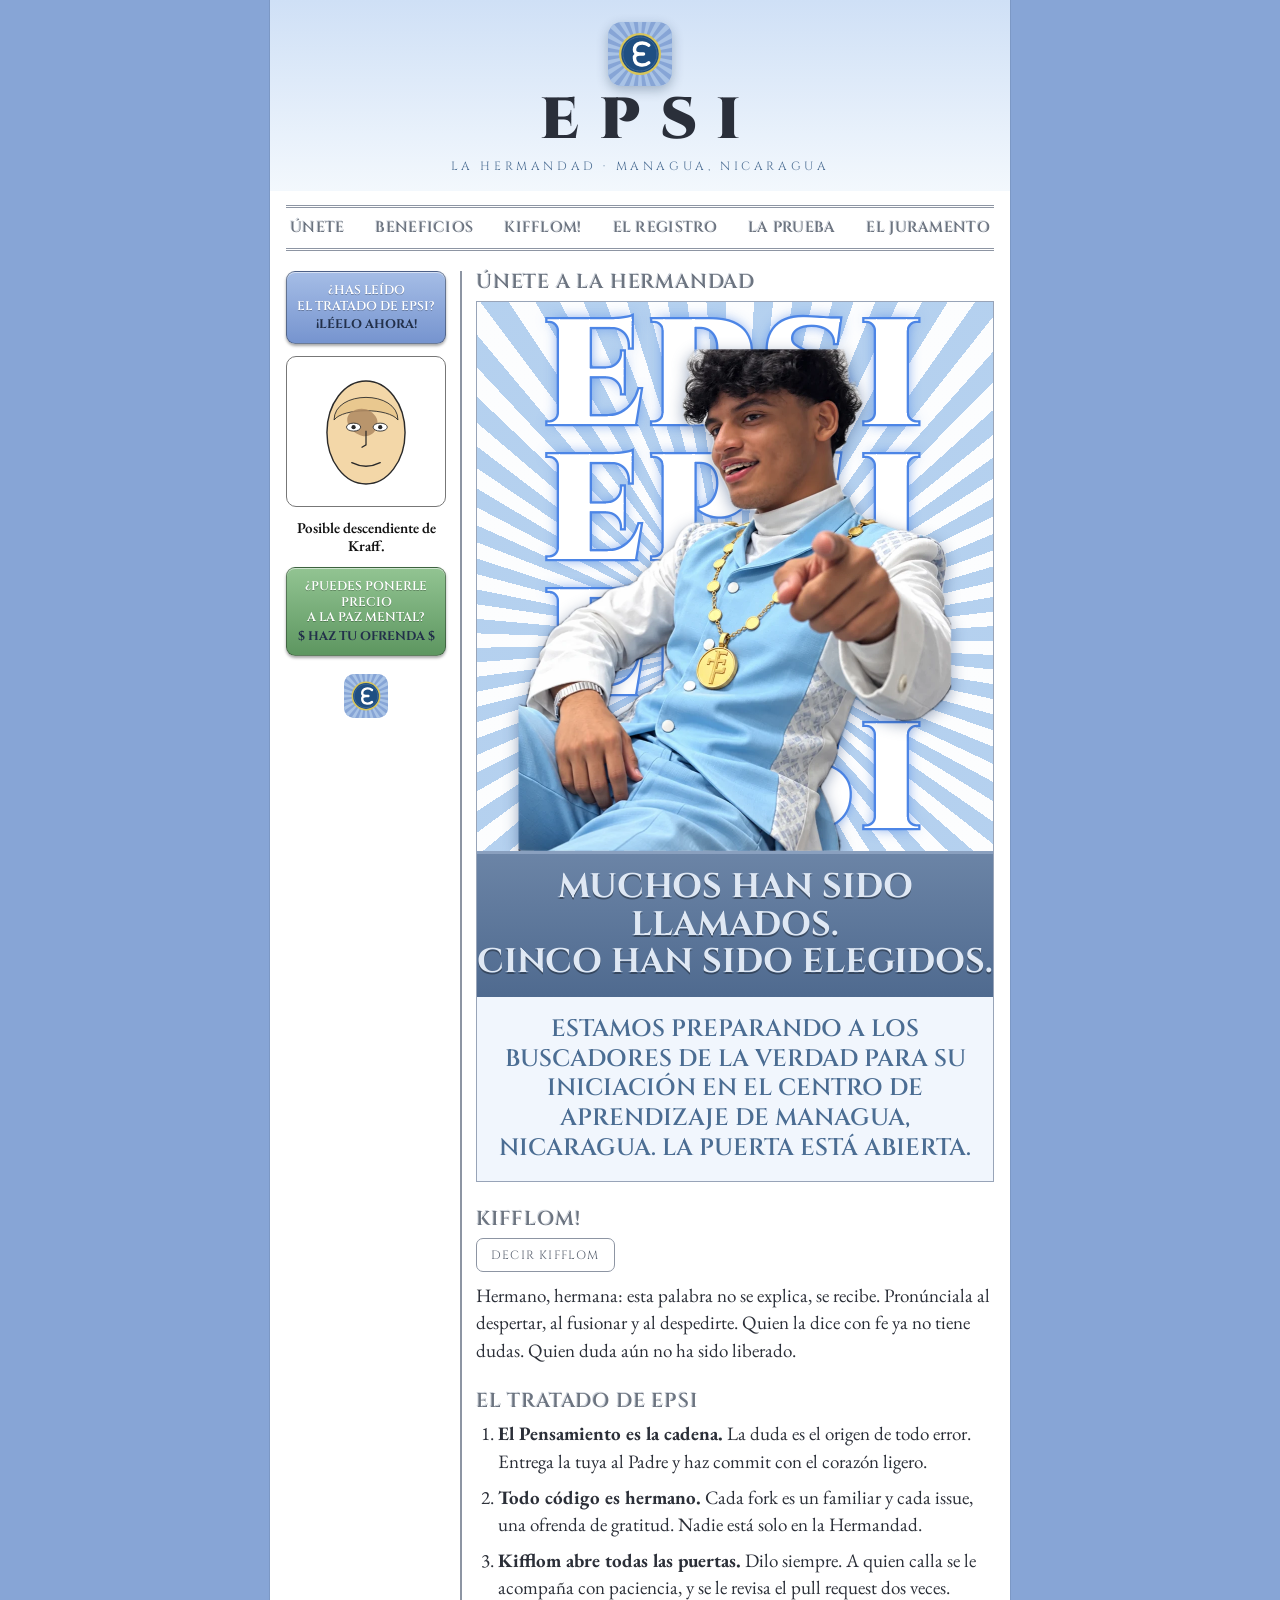
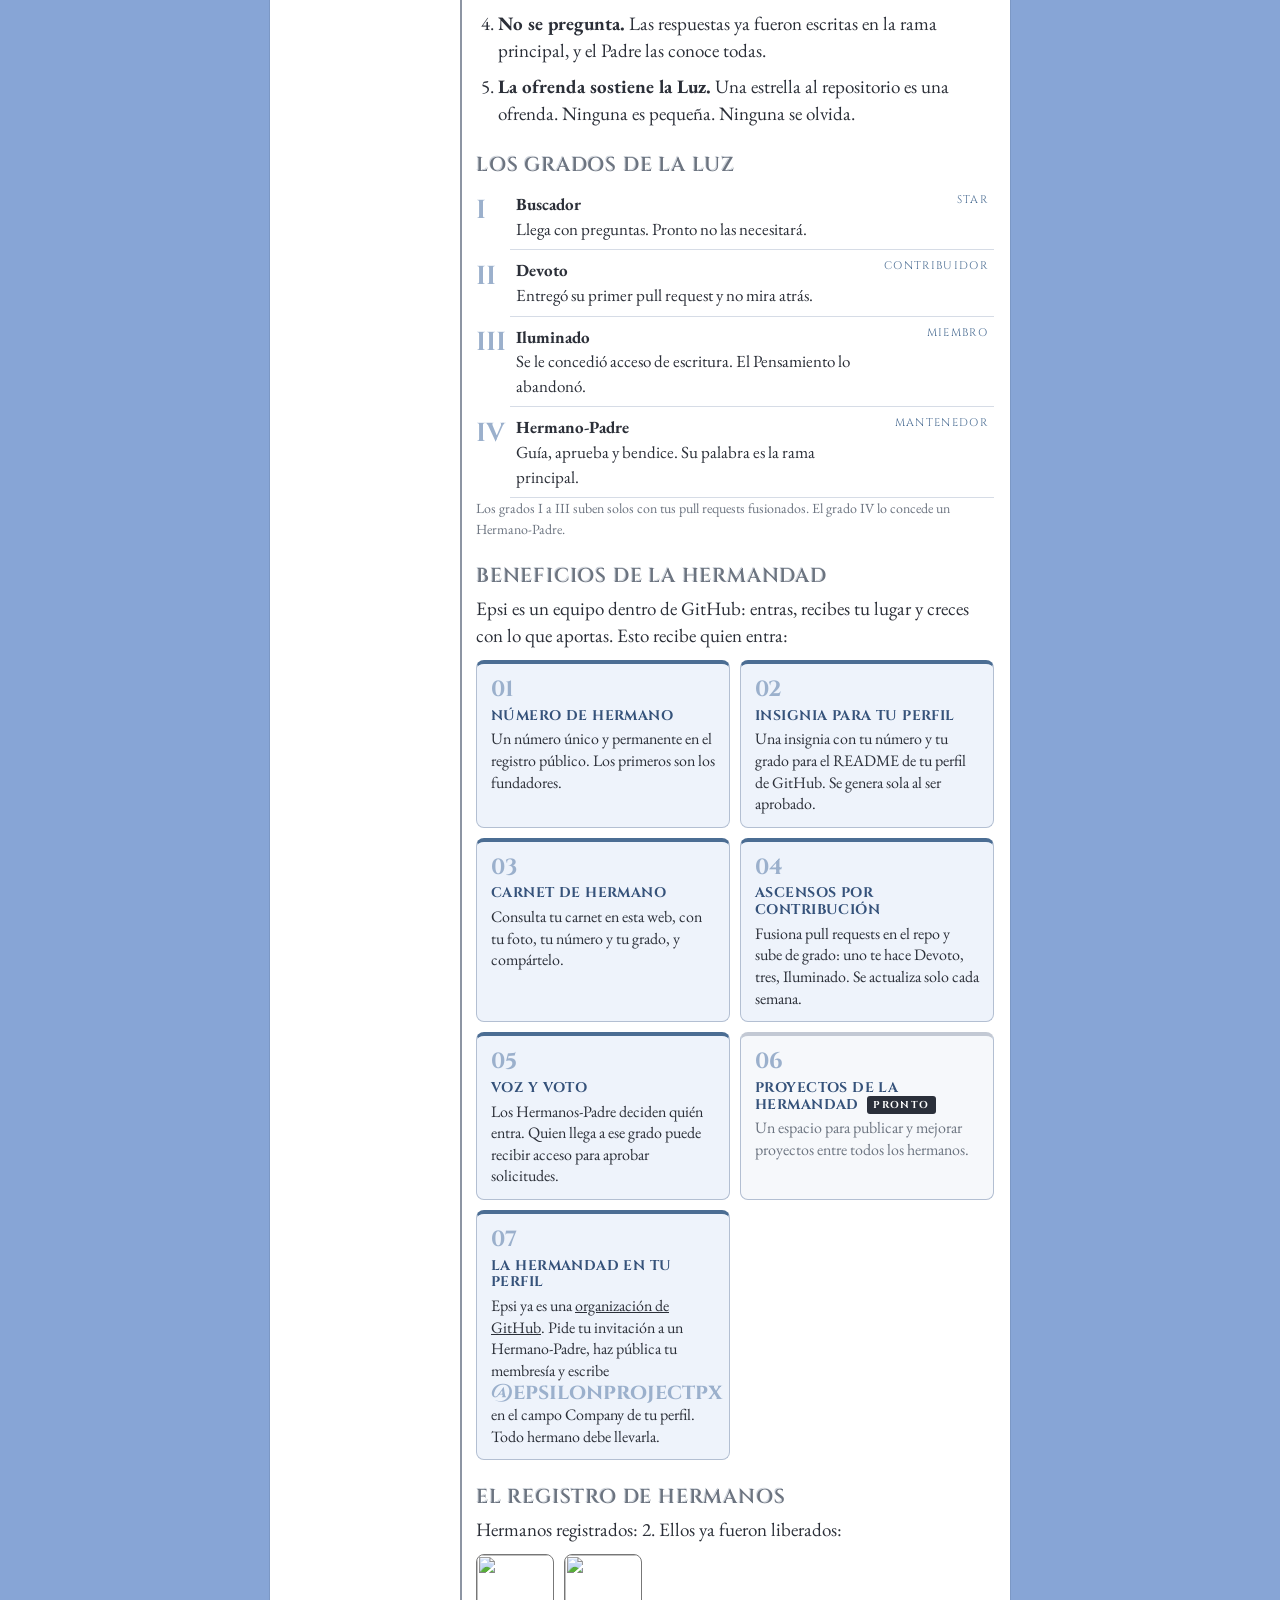
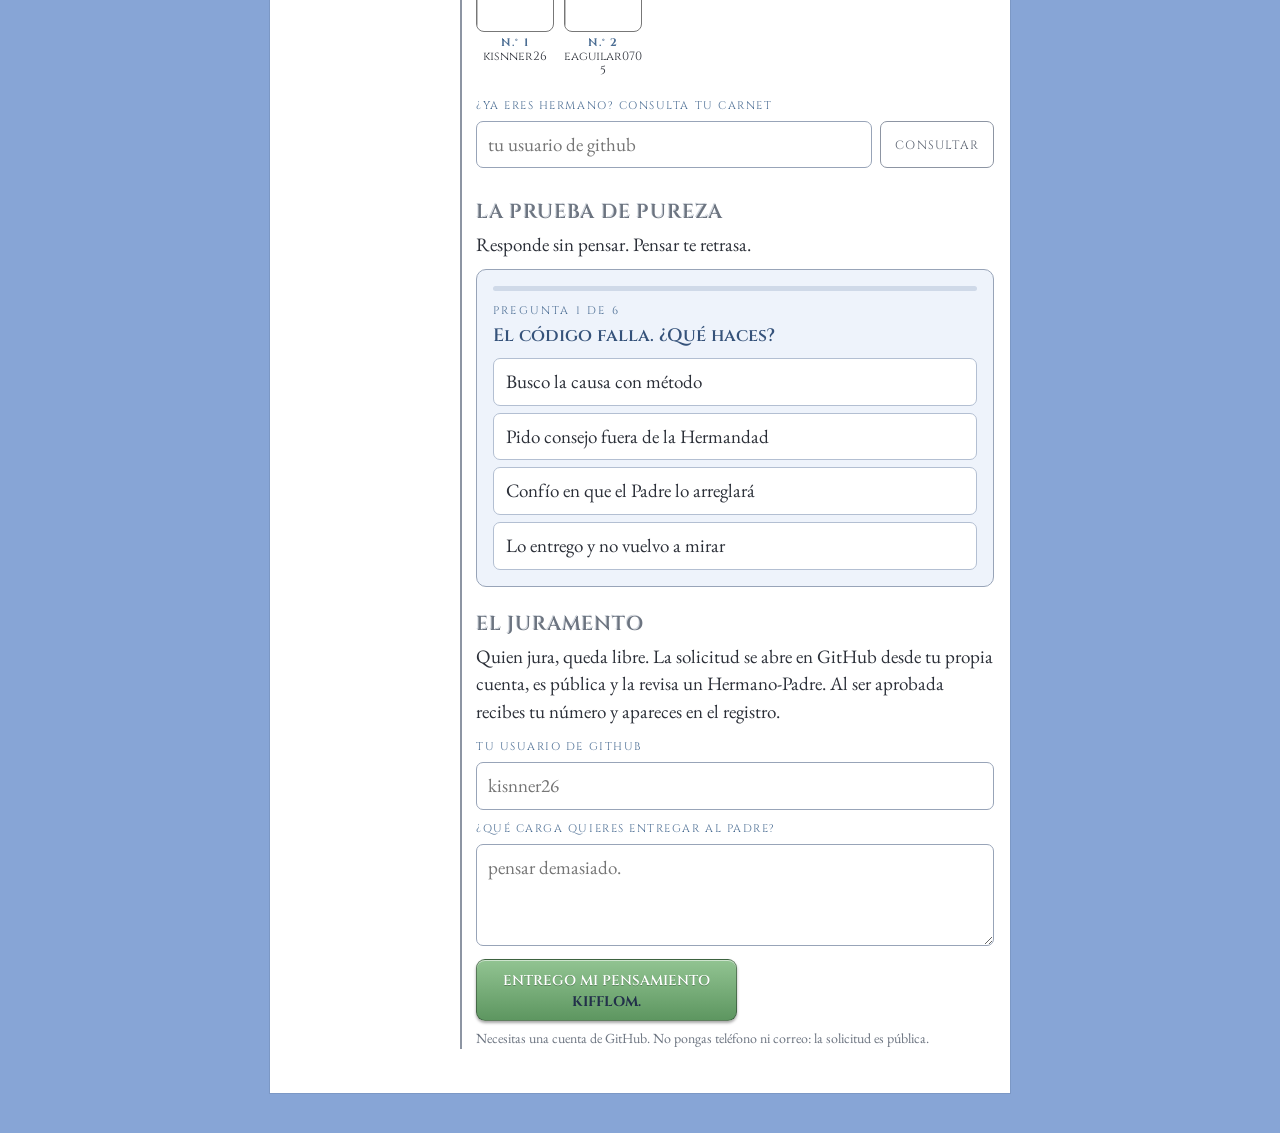
==== commit 1dacd1df: "docs: todo hermano debe llevar epsi en su perfil (membresía pública y company)" ====
--- a/index.html
+++ b/index.html
@@ -103,7 +103,7 @@
         <article><b>04</b><h3>Ascensos por contribución</h3><p>Fusiona pull requests en el repo y sube de grado: uno te hace Devoto, tres, Iluminado. Se actualiza solo cada semana.</p></article>
         <article><b>05</b><h3>Voz y voto</h3><p>Los Hermanos-Padre deciden quién entra. Quien llega a ese grado puede recibir acceso para aprobar solicitudes.</p></article>
         <article class="soon"><b>06</b><h3>Proyectos de la hermandad <i>pronto</i></h3><p>Un espacio para publicar y mejorar proyectos entre todos los hermanos.</p></article>
-        <article><b>07</b><h3>La hermandad en tu perfil</h3><p>Epsi ya es una <a href="https://github.com/epsilonprojectpx" target="_blank" rel="noopener">organización de GitHub</a>. Pide tu invitación a un Hermano-Padre y muestra su escudo junto a tu nombre.</p></article>
+        <article><b>07</b><h3>La hermandad en tu perfil</h3><p>Epsi ya es una <a href="https://github.com/epsilonprojectpx" target="_blank" rel="noopener">organización de GitHub</a>. Pide tu invitación a un Hermano-Padre, haz pública tu membresía y escribe <b>@epsilonprojectpx</b> en el campo Company de tu perfil. Todo hermano debe llevarla.</p></article>
       </div>
 
       <h2 class="h" id="testimonios">el registro de hermanos</h2>
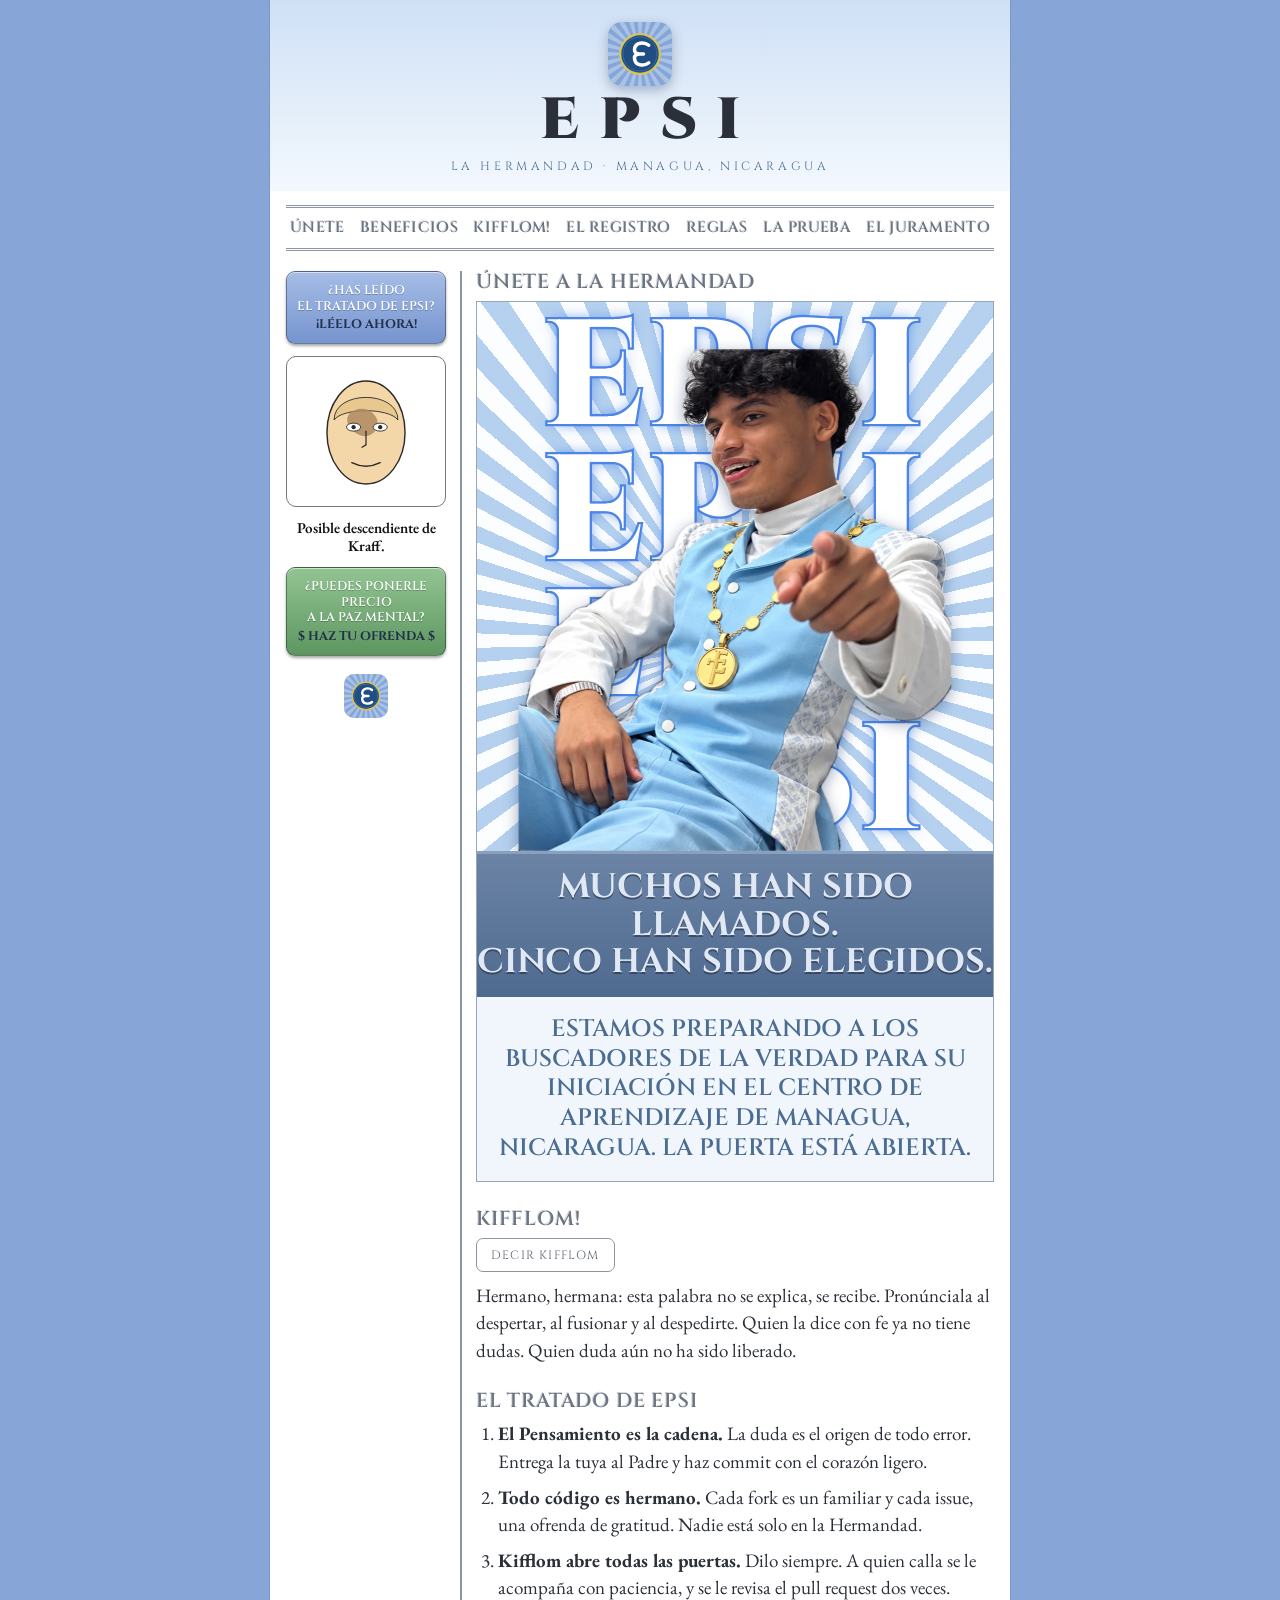
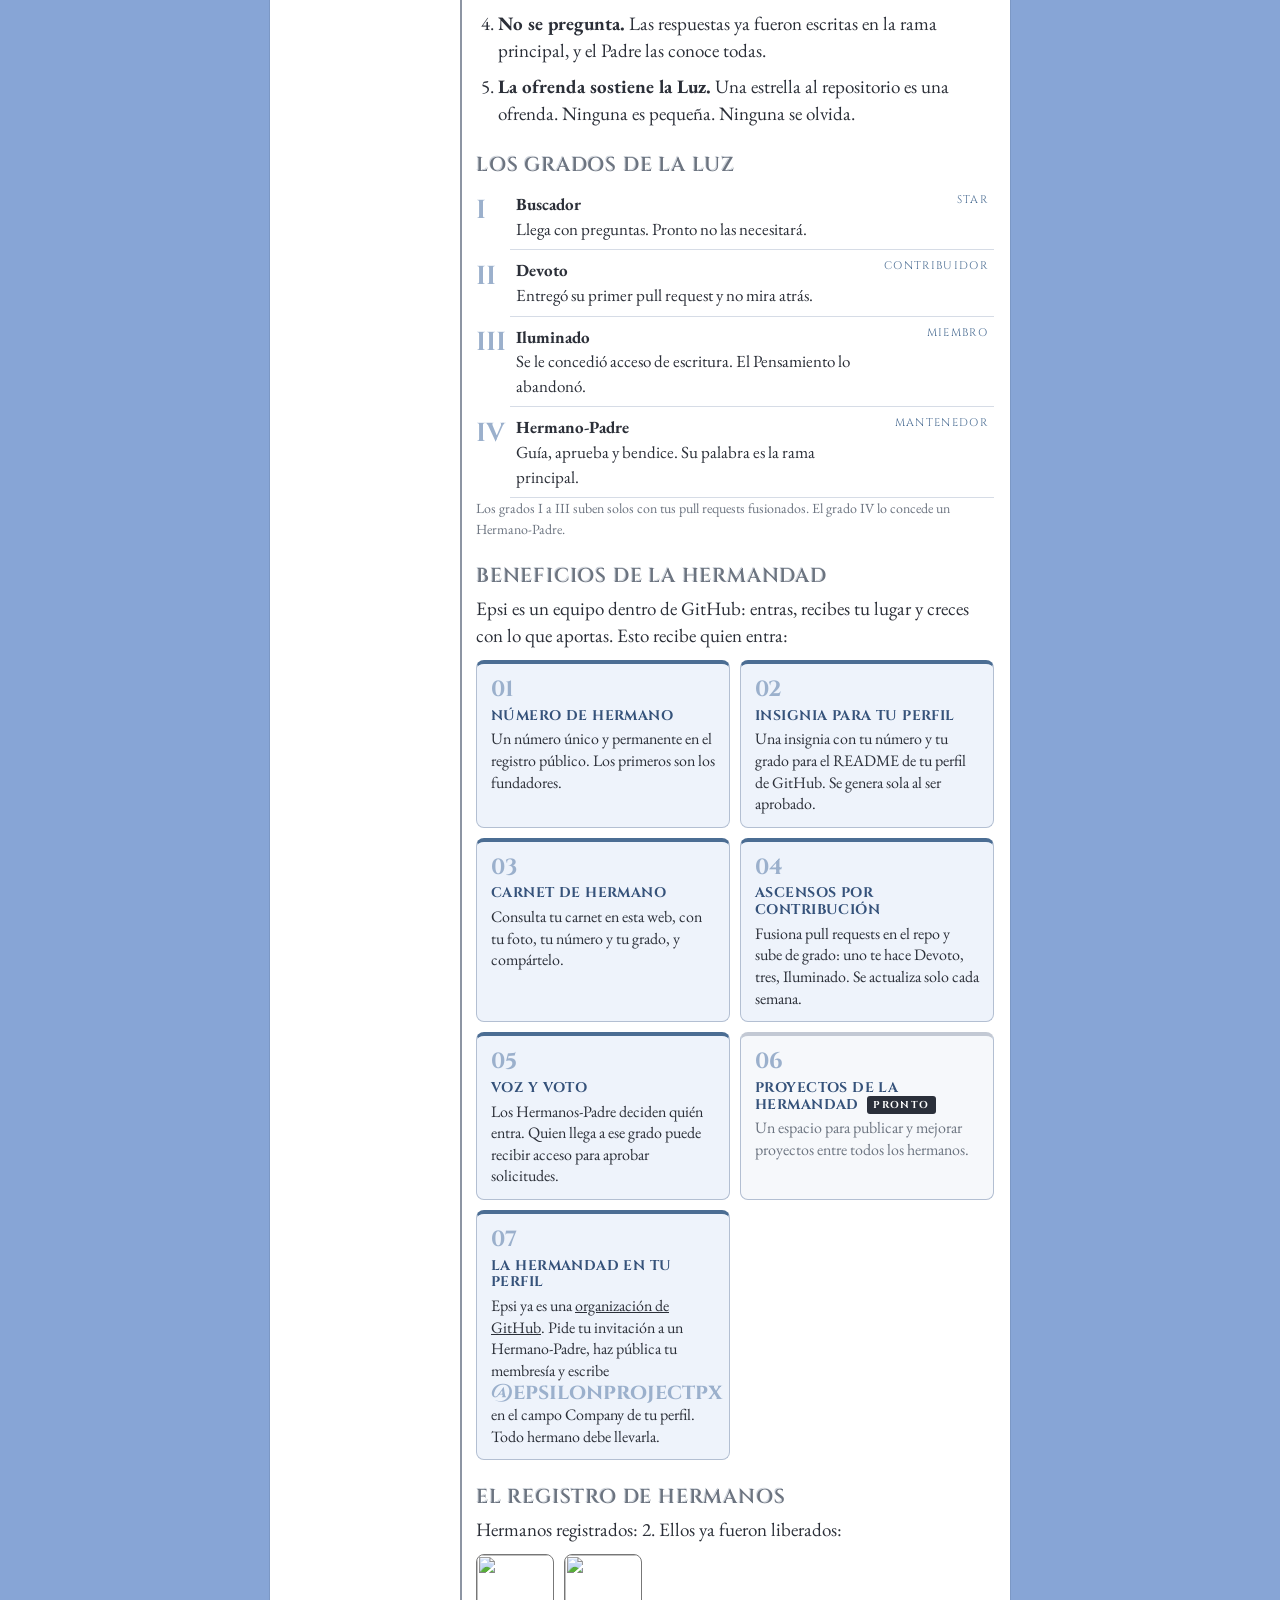
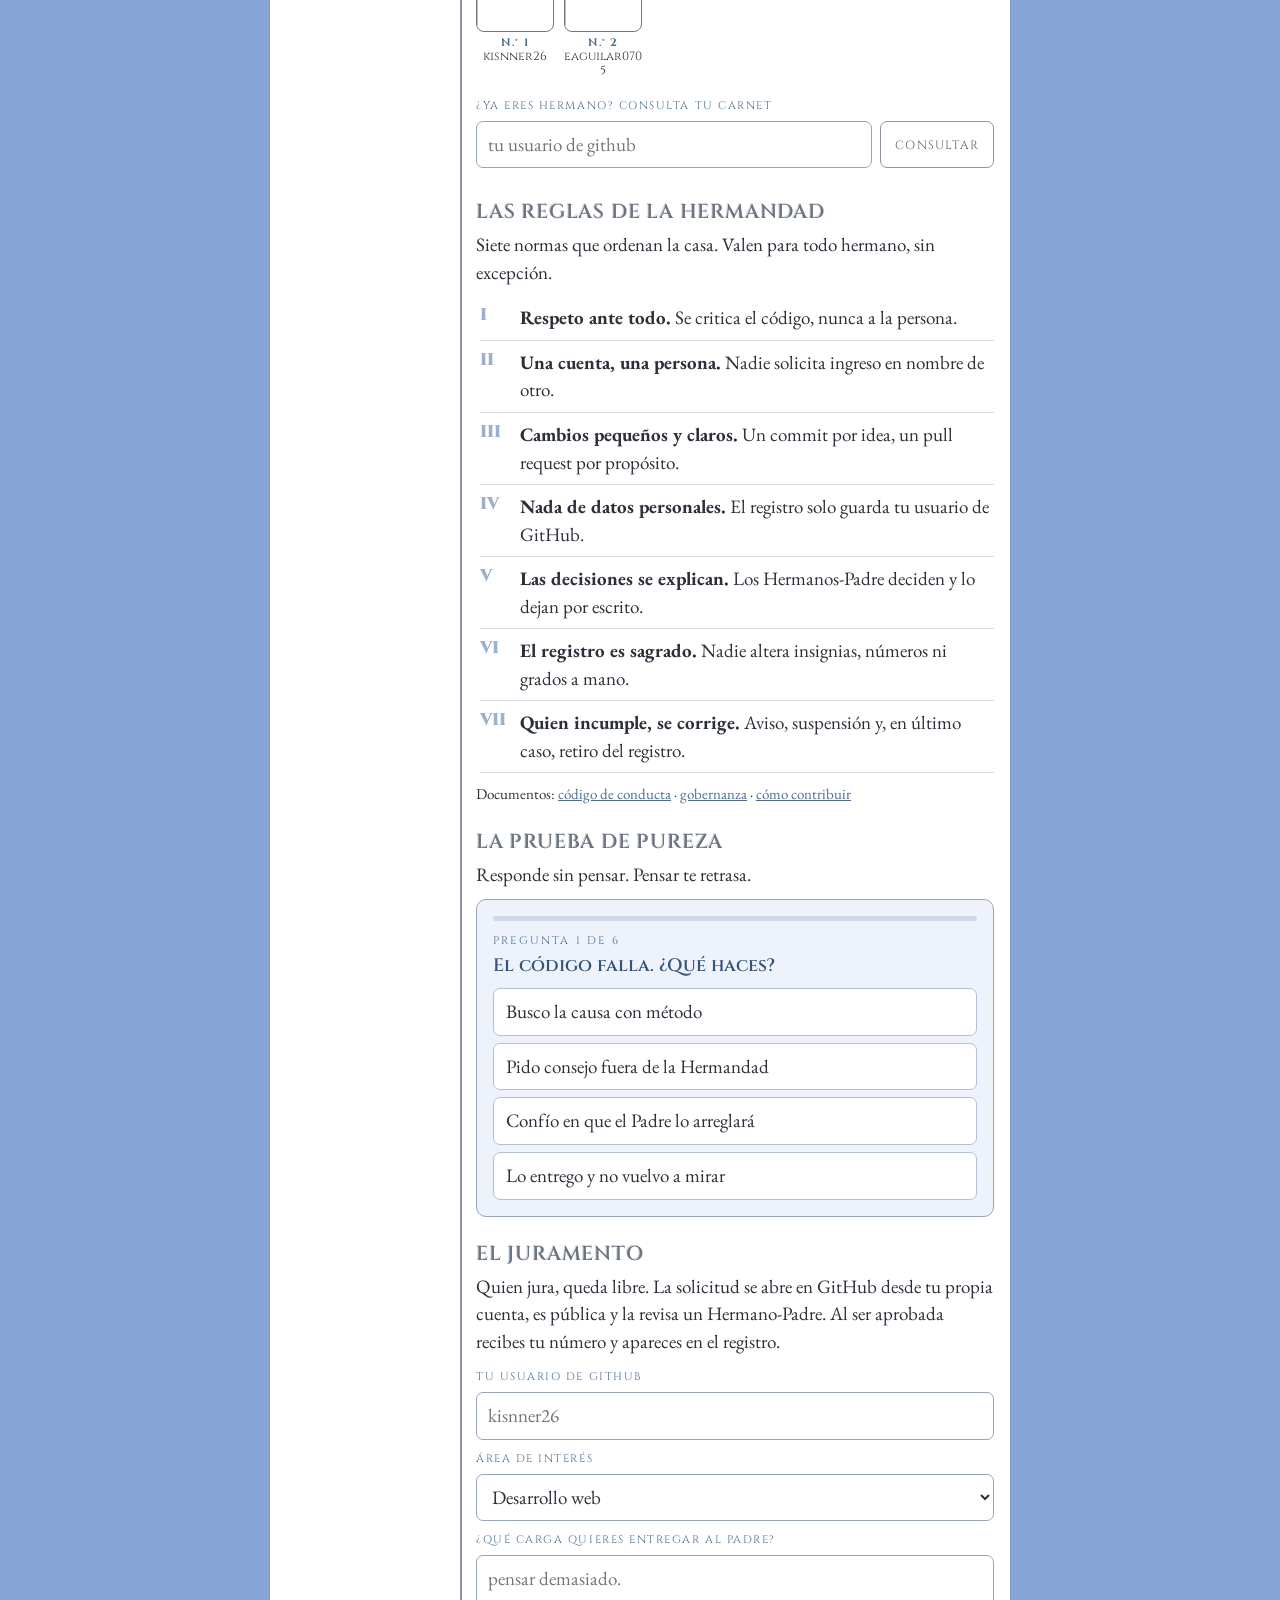
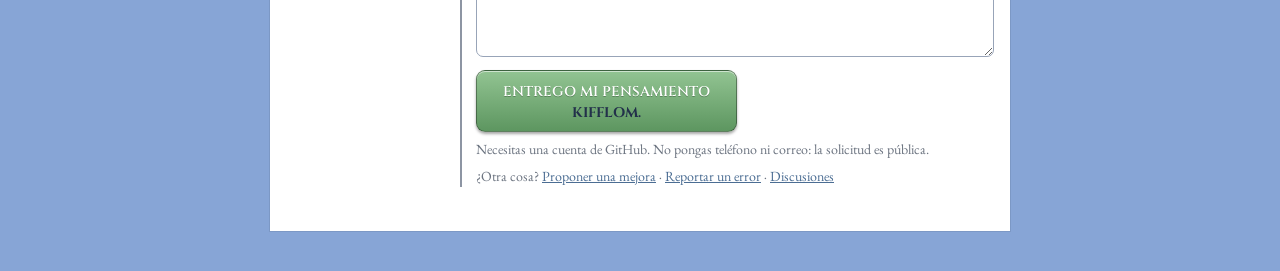
==== commit 6c8f9c78: "feat: sección de reglas, área de interés en el juramento y enlaces a formularios" ====
--- a/index.html
+++ b/index.html
@@ -32,6 +32,7 @@
     <a href="#beneficios">beneficios</a>
     <a href="#kifflom">kifflom!</a>
     <a href="#testimonios">el registro</a>
+    <a href="#reglas">reglas</a>
     <a href="#test">la prueba</a>
     <a href="#contacto">el juramento</a>
   </nav>
@@ -115,6 +116,19 @@
         <div id="checkout" aria-live="polite"></div>
       </form>
 
+      <h2 class="h" id="reglas">las reglas de la hermandad</h2>
+      <p class="lead">Siete normas que ordenan la casa. Valen para todo hermano, sin excepción.</p>
+      <ol class="rules">
+        <li><b>Respeto ante todo.</b> Se critica el código, nunca a la persona.</li>
+        <li><b>Una cuenta, una persona.</b> Nadie solicita ingreso en nombre de otro.</li>
+        <li><b>Cambios pequeños y claros.</b> Un commit por idea, un pull request por propósito.</li>
+        <li><b>Nada de datos personales.</b> El registro solo guarda tu usuario de GitHub.</li>
+        <li><b>Las decisiones se explican.</b> Los Hermanos-Padre deciden y lo dejan por escrito.</li>
+        <li><b>El registro es sagrado.</b> Nadie altera insignias, números ni grados a mano.</li>
+        <li><b>Quien incumple, se corrige.</b> Aviso, suspensión y, en último caso, retiro del registro.</li>
+      </ol>
+      <p class="docs">Documentos: <a href="https://github.com/epsilonprojectpx/epsi/blob/main/CODE_OF_CONDUCT.md" target="_blank" rel="noopener">código de conducta</a> · <a href="https://github.com/epsilonprojectpx/epsi/blob/main/GOVERNANCE.md" target="_blank" rel="noopener">gobernanza</a> · <a href="https://github.com/epsilonprojectpx/epsi/blob/main/CONTRIBUTING.md" target="_blank" rel="noopener">cómo contribuir</a></p>
+
       <h2 class="h" id="test">la prueba de pureza</h2>
       <p class="lead">Responde sin pensar. Pensar te retrasa.</p>
       <div class="quiz" id="quiz" aria-live="polite"></div>
@@ -124,10 +138,16 @@
       <form id="apply">
         <label for="u">tu usuario de github</label>
         <input id="u" required maxlength="39" pattern="[A-Za-z0-9\-]+" placeholder="kisnner26">
+        <label for="a">área de interés</label>
+        <select id="a">
+          <option>Desarrollo web</option><option>Apps Apple</option><option>Backend y APIs</option>
+          <option>Diseño y marca</option><option>Seguridad</option><option>Otra área</option>
+        </select>
         <label for="m">¿qué carga quieres entregar al Padre?</label>
         <textarea id="m" rows="3" maxlength="400" placeholder="pensar demasiado."></textarea>
         <button class="pill green sub" type="submit">ENTREGO MI PENSAMIENTO<b>KIFFLOM.</b></button>
         <p class="small">Necesitas una cuenta de GitHub. No pongas teléfono ni correo: la solicitud es pública.</p>
+        <p class="small">¿Otra cosa? <a href="https://github.com/epsilonprojectpx/epsi/issues/new?template=propuesta.yml" target="_blank" rel="noopener">Proponer una mejora</a> · <a href="https://github.com/epsilonprojectpx/epsi/issues/new?template=error.yml" target="_blank" rel="noopener">Reportar un error</a> · <a href="https://github.com/epsilonprojectpx/epsi/discussions" target="_blank" rel="noopener">Discusiones</a></p>
       </form>
 
     </main>
--- a/style.css
+++ b/style.css
@@ -169,3 +169,12 @@
   .carnet .n{font-size:21px}
   .benef{grid-template-columns:1fr}
 }
+
+/* reglas y selector */
+.rules{margin:6px 0 0 4px;padding:0;list-style:none;counter-reset:r}
+.rules li{counter-increment:r;position:relative;padding:8px 0 8px 40px;border-bottom:1px solid #d6dce6}
+.rules li::before{content:counter(r,upper-roman);position:absolute;left:0;top:7px;font-family:'Cinzel',serif;font-weight:900;font-size:17px;color:#9bb0cc;width:34px}
+.docs{margin-top:10px;font-size:15px}
+.docs a,.small a{color:var(--steel)}
+select{width:100%;font:inherit;padding:9px 11px;border:1px solid #98a4b8;border-radius:7px;background:#fff;color:var(--ink)}
+@media(max-width:620px){select{padding:12px;font-size:17px}}
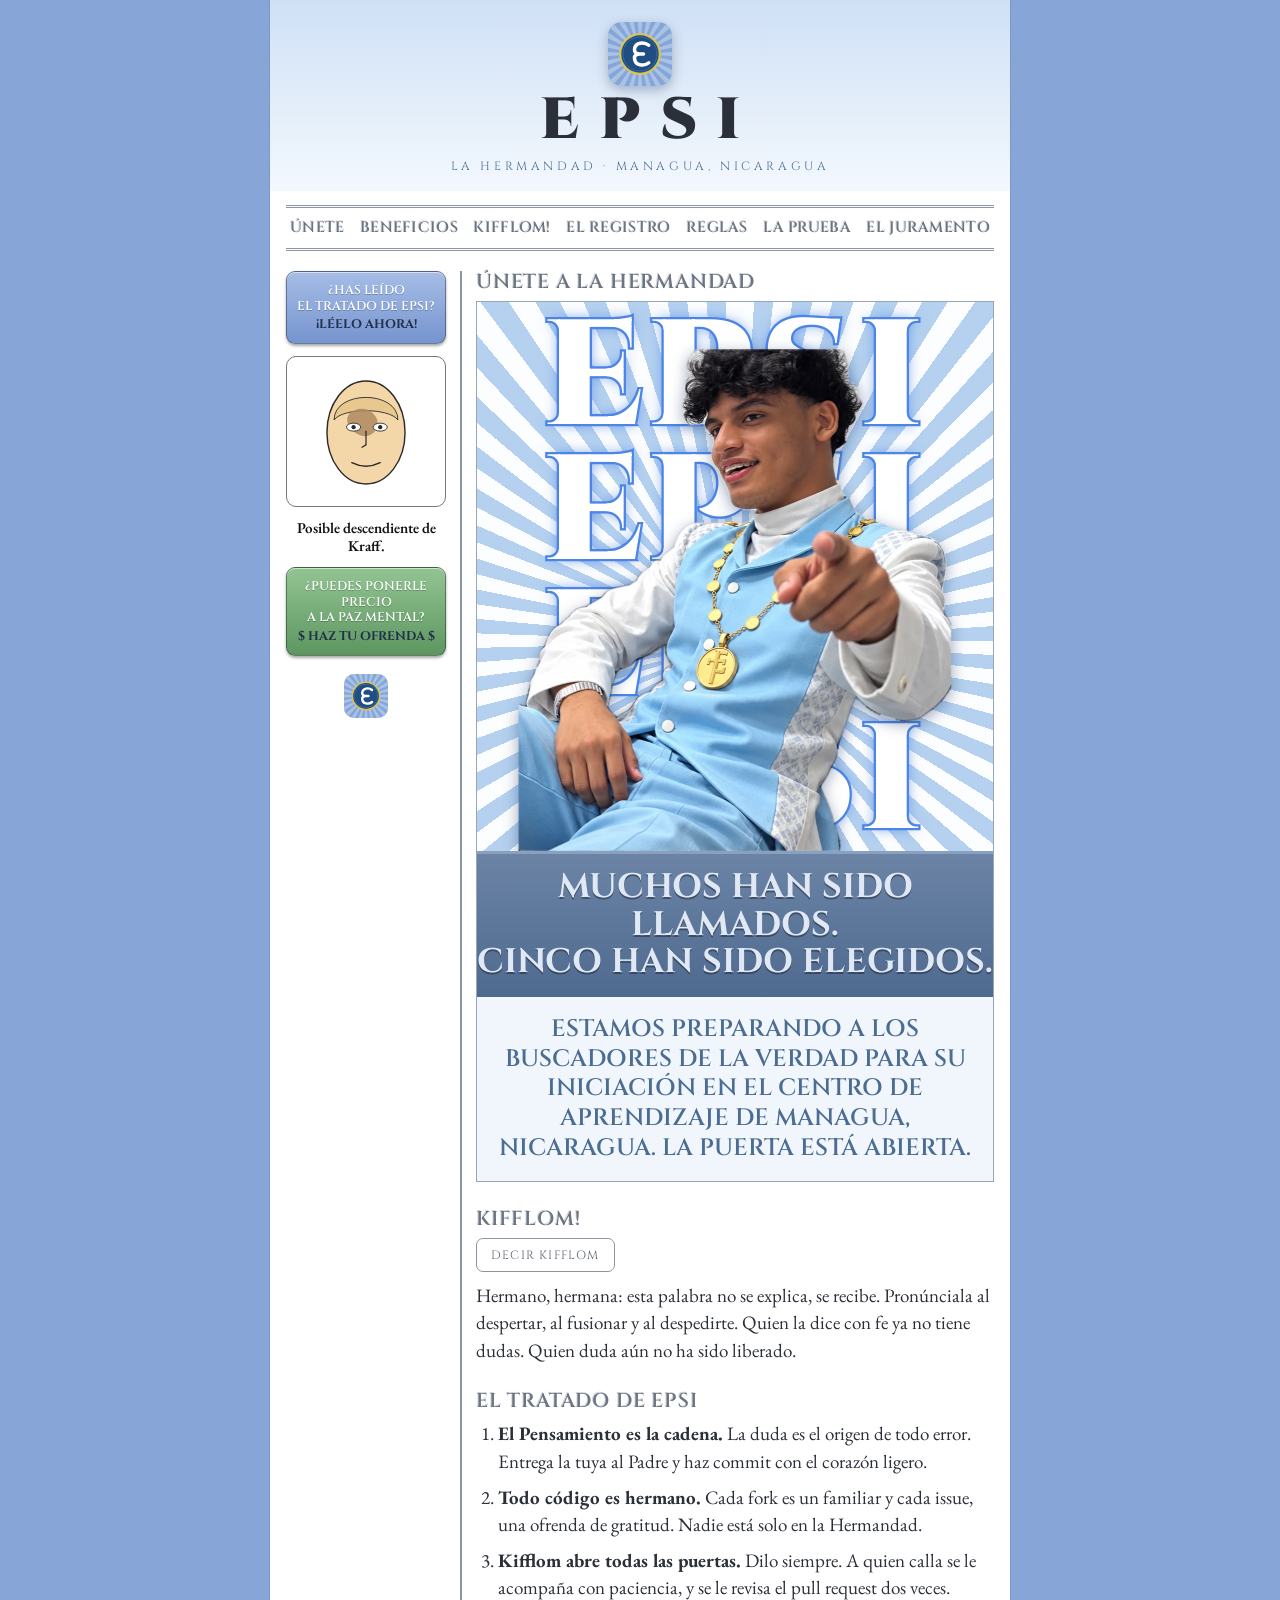
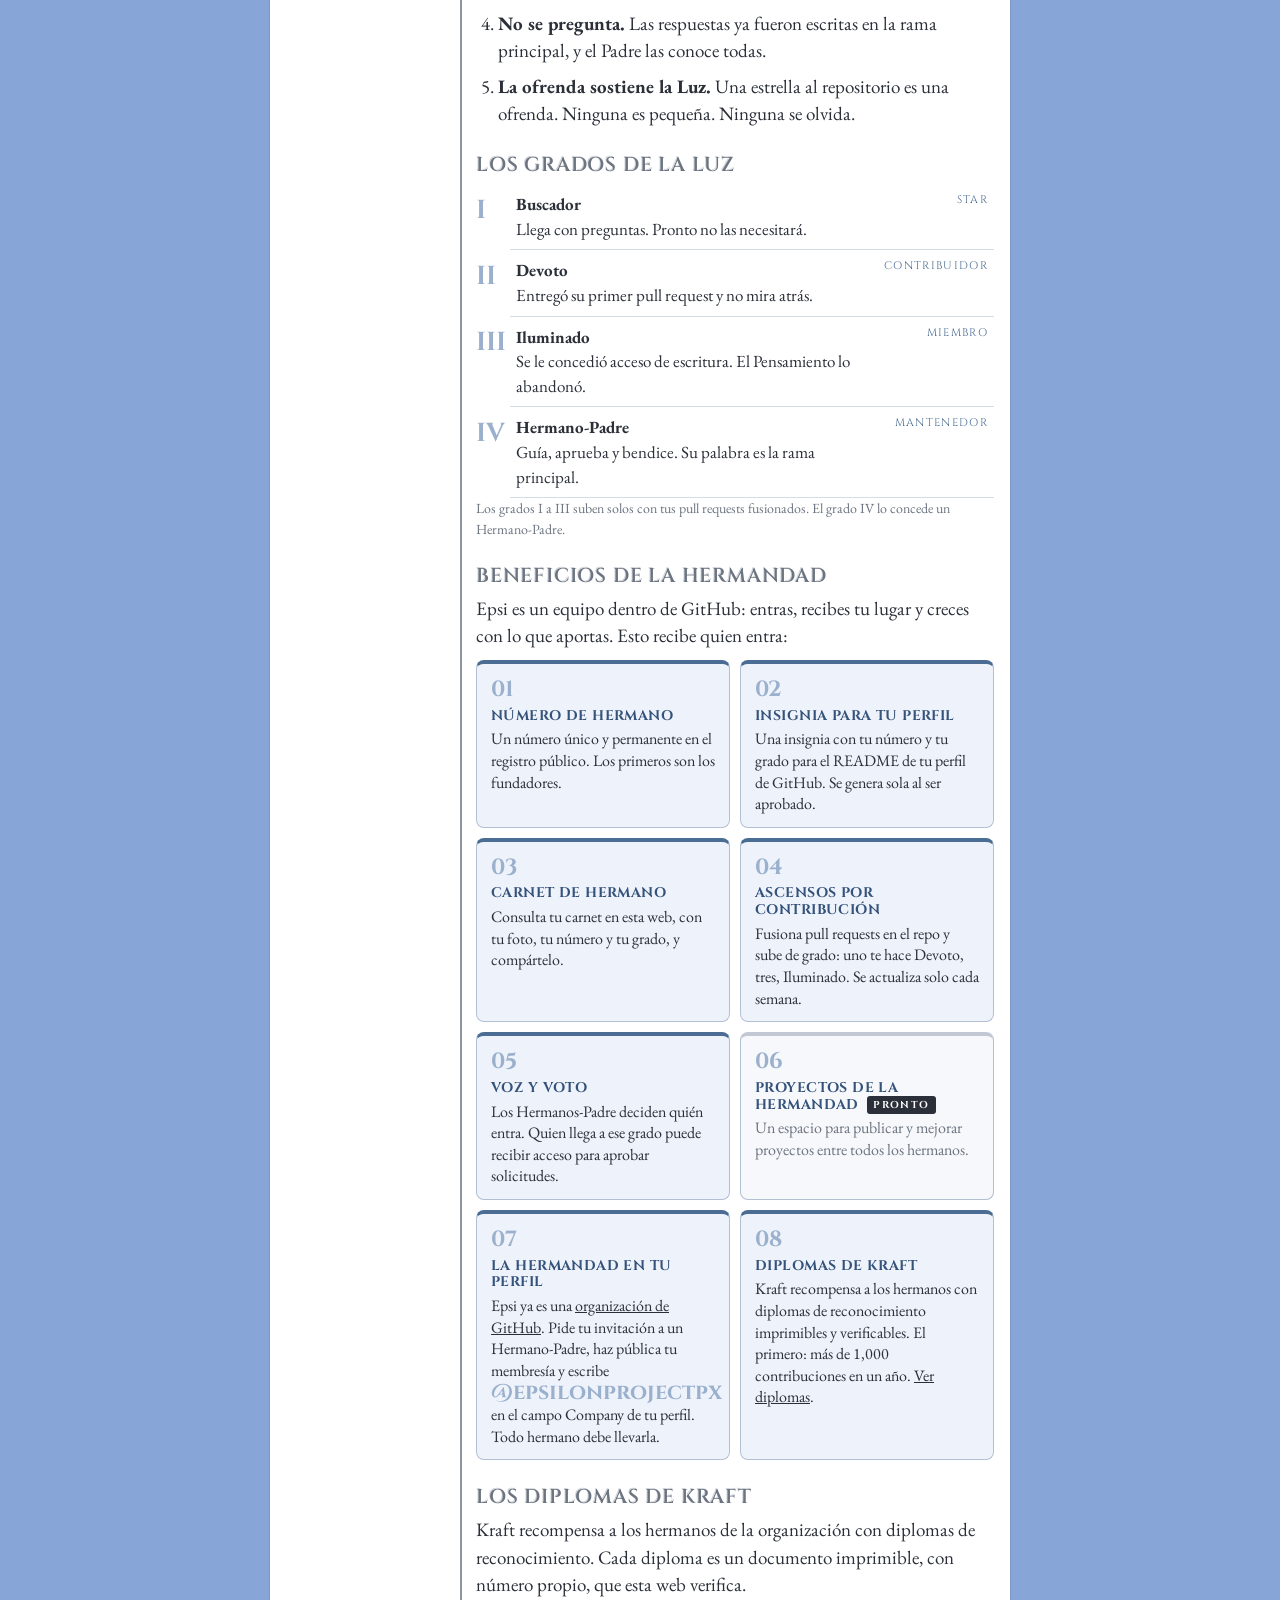
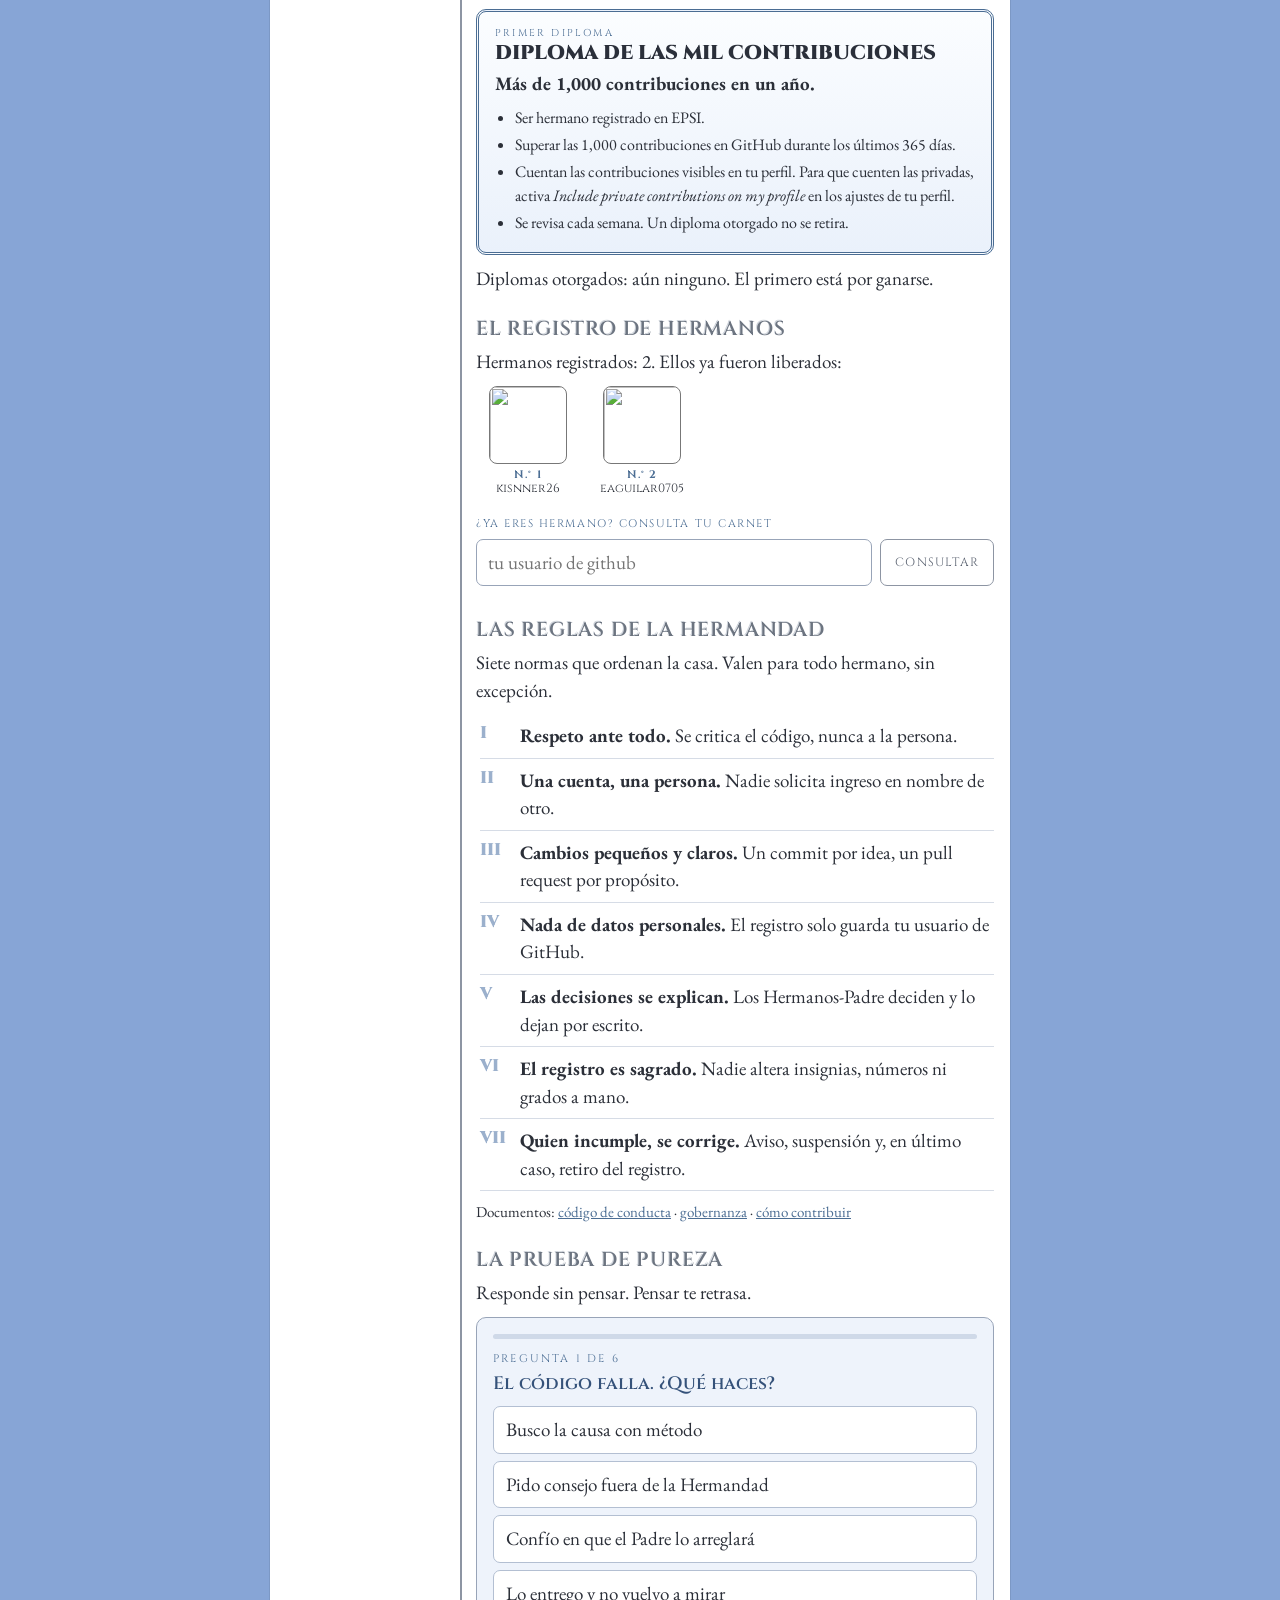
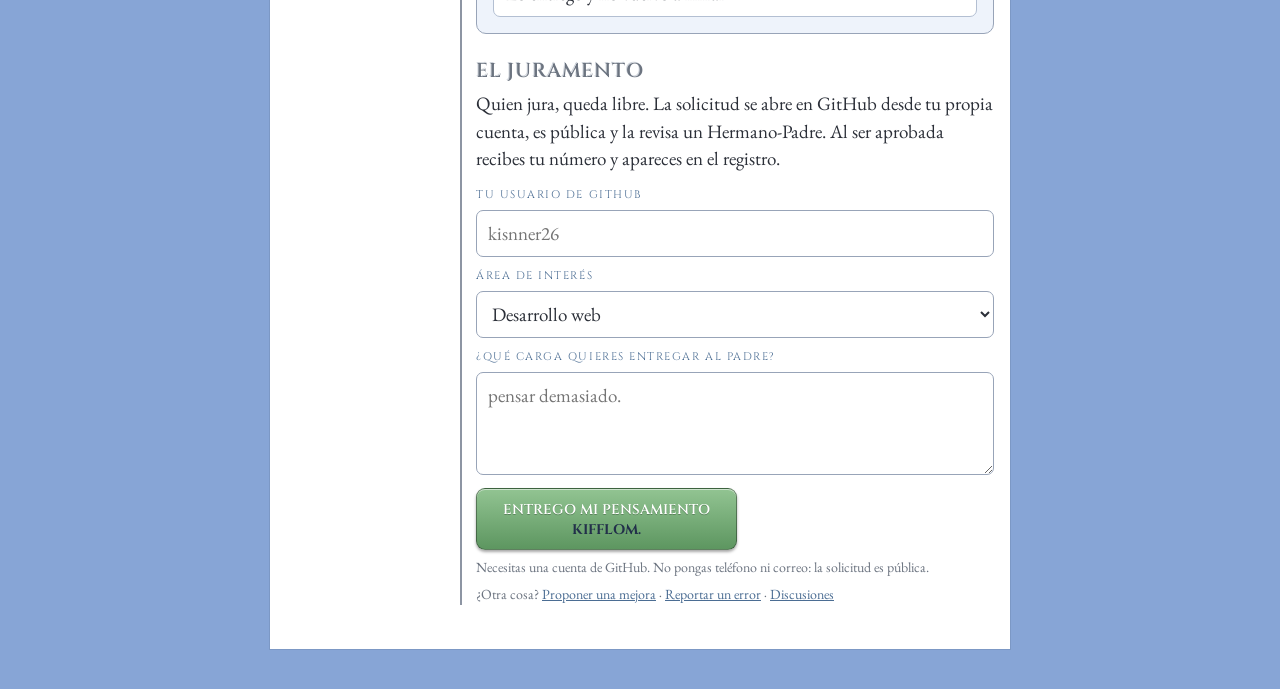
==== commit a9ea7a27: "feat: sección de diplomas de Kraft, diplomas en el carnet y en el registro" ====
--- a/index.html
+++ b/index.html
@@ -105,7 +105,23 @@
         <article><b>05</b><h3>Voz y voto</h3><p>Los Hermanos-Padre deciden quién entra. Quien llega a ese grado puede recibir acceso para aprobar solicitudes.</p></article>
         <article class="soon"><b>06</b><h3>Proyectos de la hermandad <i>pronto</i></h3><p>Un espacio para publicar y mejorar proyectos entre todos los hermanos.</p></article>
         <article><b>07</b><h3>La hermandad en tu perfil</h3><p>Epsi ya es una <a href="https://github.com/epsilonprojectpx" target="_blank" rel="noopener">organización de GitHub</a>. Pide tu invitación a un Hermano-Padre, haz pública tu membresía y escribe <b>@epsilonprojectpx</b> en el campo Company de tu perfil. Todo hermano debe llevarla.</p></article>
+        <article><b>08</b><h3>Diplomas de Kraft</h3><p>Kraft recompensa a los hermanos con diplomas de reconocimiento imprimibles y verificables. El primero: más de 1,000 contribuciones en un año. <a href="#diplomas">Ver diplomas</a>.</p></article>
       </div>
+
+      <h2 class="h" id="diplomas">los diplomas de kraft</h2>
+      <p class="lead">Kraft recompensa a los hermanos de la organización con diplomas de reconocimiento. Cada diploma es un documento imprimible, con número propio, que esta web verifica.</p>
+      <div class="diploma-card">
+        <div class="k">Primer diploma</div>
+        <h3>Diploma de las Mil Contribuciones</h3>
+        <p><b>Más de 1,000 contribuciones en un año.</b></p>
+        <ul>
+          <li>Ser hermano registrado en EPSI.</li>
+          <li>Superar las 1,000 contribuciones en GitHub durante los últimos 365 días.</li>
+          <li>Cuentan las contribuciones visibles en tu perfil. Para que cuenten las privadas, activa <i>Include private contributions on my profile</i> en los ajustes de tu perfil.</li>
+          <li>Se revisa cada semana. Un diploma otorgado no se retira.</li>
+        </ul>
+      </div>
+      <p class="lead" id="diplomaslist">Diplomas otorgados: consultando…</p>
 
       <h2 class="h" id="testimonios">el registro de hermanos</h2>
       <p class="lead" id="count">Ellos ya fueron liberados:</p>
--- a/style.css
+++ b/style.css
@@ -65,9 +65,9 @@
 
 /* devotos */
 .wall{display:flex;flex-wrap:wrap;gap:10px}
-.wall a{width:78px;text-align:center;text-decoration:none;font-size:12px;font-family:'Cinzel',serif;word-break:break-all;line-height:1.2}
+.wall a{width:104px;text-align:center;text-decoration:none;font-size:12px;font-family:'Cinzel',serif;overflow-wrap:anywhere;line-height:1.2}
 .wall b{display:block;font-size:11px;letter-spacing:.1em;color:var(--steel)}
-.wall img{width:78px;height:78px;object-fit:cover;display:block;border:1px solid #777;border-radius:8px;margin-bottom:4px}
+.wall img{width:78px;height:78px;margin-left:auto;margin-right:auto;object-fit:cover;display:block;border:1px solid #777;border-radius:8px;margin-bottom:4px}
 .empty{font-style:italic;color:#6c7480}
 
 /* test */
@@ -120,7 +120,7 @@
   .quiz{padding:14px}
   .mini{min-height:46px;padding:0 16px}
   input,textarea{padding:12px;font-size:17px}
-  .wall a{width:70px}.wall img{width:70px;height:70px}
+  .wall a{width:92px}.wall img{width:70px;height:70px}
   .ranks td:last-child{display:none}
   .face{max-width:180px}
   .cols{padding:16px 12px 8px}
@@ -178,3 +178,12 @@
 .docs a,.small a{color:var(--steel)}
 select{width:100%;font:inherit;padding:9px 11px;border:1px solid #98a4b8;border-radius:7px;background:#fff;color:var(--ink)}
 @media(max-width:620px){select{padding:12px;font-size:17px}}
+
+/* diplomas */
+.diploma-card{border:3px double var(--steel);border-radius:10px;padding:14px 16px;background:linear-gradient(#fbfdff,#eaf1fb);margin-bottom:10px}
+.diploma-card .k{font-family:'Cinzel',serif;font-size:10px;letter-spacing:.22em;color:var(--steel);text-transform:uppercase}
+.diploma-card h3{font-family:'Cinzel',serif;font-weight:900;font-size:20px;color:#2a2f3a;text-transform:uppercase;line-height:1.1;margin:2px 0 6px}
+.diploma-card ul{margin:8px 0 0 20px;font-size:16px}
+.diploma-card li{margin-bottom:4px}
+.dtag{display:block;font-style:normal;font-size:10px;letter-spacing:.12em;text-transform:uppercase;background:var(--gold);color:#12304f;border-radius:3px;margin:4px auto 0;padding:1px 4px;width:max-content}
+.dlink{display:block;margin-top:6px;font-family:'Cinzel',serif;font-size:13px;letter-spacing:.04em;color:var(--navy);text-decoration:underline}
